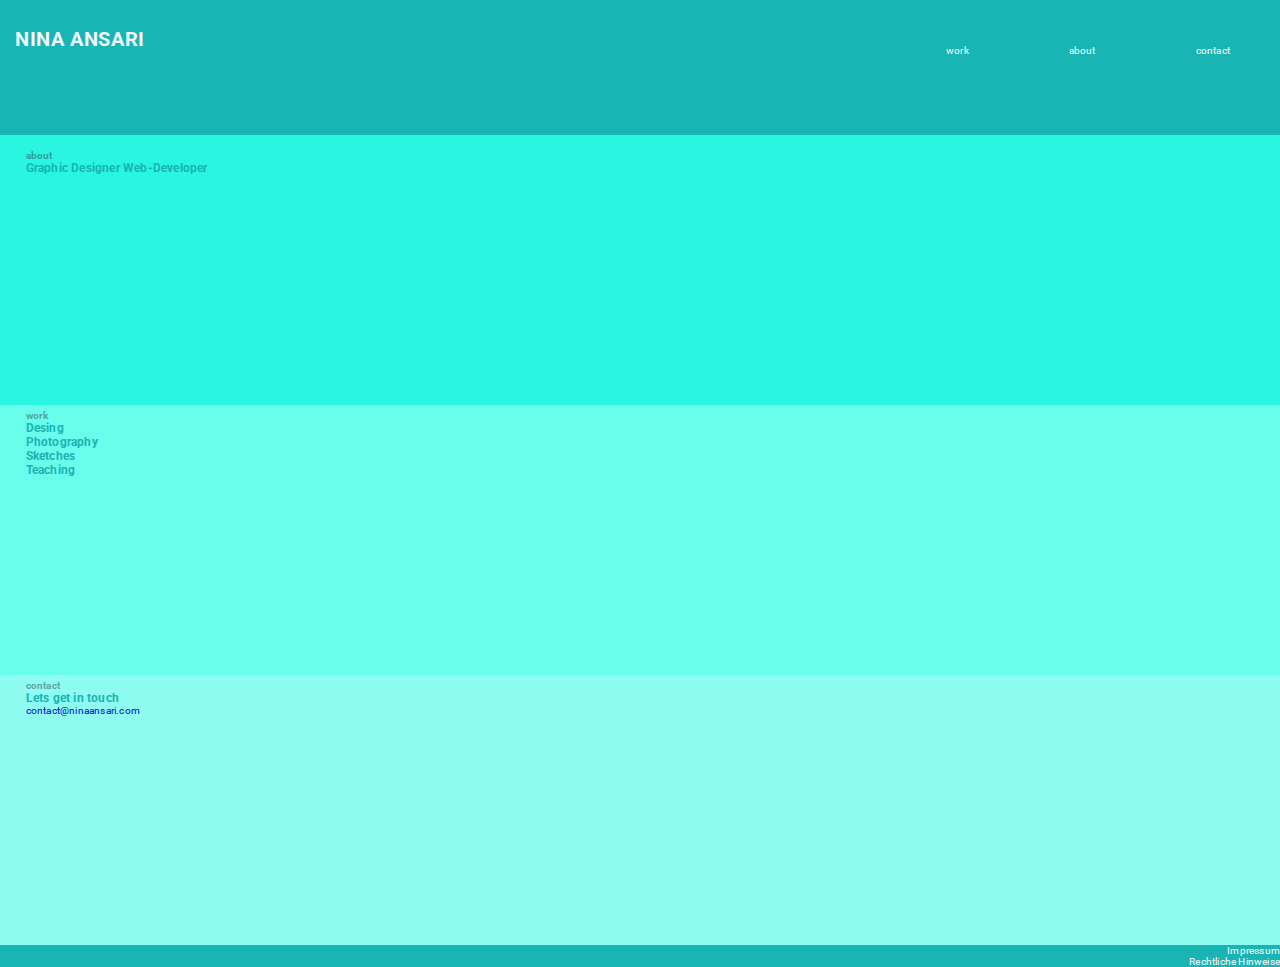
==== index.html @ d17898bf "layout" ====
<!DOCTYPE html>
<html lang="en">

<head>
    <meta charset="UTF-8">
    <meta http-equiv="X-UA-Compatible" content="IE=edge">
    <meta name="viewport" content="width=device-width, initial-scale=1.0">
    <meta name="description" content="Nina Portfolio Page">
    <meta name="author" content="Nina Ansari">
    <title>Nina Portfolio Page</title>

    <link rel="stylesheet" href="css/styles.css">
</head>

<body>

    <header>
        <div class="header-content">
            <a href="#" id="header-title">
                <h1>Nina Ansari</h1>
            </a>


            <nav>
                <ul>
                    <li><a href="#work-section">work</a></li>
                    <li><a href="#about-section">about</a></li>
                    <li><a href="#contact-section">contact</a></li>

                </ul>
            </nav>
        </div>

    </header>
    <main>
    <!--     <section id="intro-section">
            <h2>work</h2>
        </section>
 -->


        <section id="about-section">
            <h2>about</h2>
            <h3>Graphic Designer Web-Developer</h3>
        </section>


        <section id="work-section">
        <h2>work</h2>
        <h3>Desing</h3>
        <h3>Photography</h3>
        <h3>Sketches</h3>
        <h3>Teaching</h3>
        </section>



        <section id=contact-section>
        <h2>contact</h2>
        <h3>Lets get in touch</h3>
        <a href="mailto:contact@ninaansari.com">contact@ninaansari.com</a>
        </section>



    </main>

    <footer id="stickyfooter">
        <ul>
            <li><a href="#"></a>Impressum</li>
            <li><a href="#"></a>Rechtliche Hinweise</li>

        </ul>
    </footer>

</body>

</html>
---- css/styles.css ----
@import url('https://fonts.googleapis.com/css2?family=Inter:wght@300;400&display=swap');
@import url('https://fonts.googleapis.com/css2?family=Inter:wght@300;400&family=Roboto:wght@700&display=swap');

/* CSS Reset */
*,
*::after,
*::before {

    margin: 0;
    padding: 0;
    box-sizing: border-box;

}


html {

    font-size: 62.5%;
    height: 100%;
    font-family: Roboto;
    letter-spacing: .02em;
}

body {  

    display: flex;
    flex-direction: column
}

main {

   margin-top: 15vh;

}

/* Header */

header {

    width: 100%;
    height: 15vh;
    background-color: rgb(25, 180, 180);
    position: fixed;

}

#header-title { 

    width: 70%;

}


.header-content nav ul {

    list-style: none;
    display: flex;
    justify-content: space-around;
   margin-top: 5vh;

}

.header-content {

    display: flex;

}

.header-content nav {

    width: 30%;
    color: #fff;
   
}

a:link, a:visited {

    text-decoration: none;
    
   }


.header-content a {

    display: flex;
    justify-content: space-between;
    color: #fff;
}


/* Fonts */

h1 {

    list-style: none;
    text-decoration: none;
    color: aliceblue;
    padding-left: 1.7%;
    margin-top: 3%;
    letter-spacing: .03em;
    font-size: 2em;
    text-transform: uppercase;

}

h2 {

    list-style: none;
    text-decoration: none;
    color: rgba(56, 70, 83, 0.5);
    font-size: 1em;
}

h3 {

    list-style: none;
    text-decoration: none;
    color: rgb(25, 180, 180);
}


/* Intro Section */

/* section#intro-section {
    height: 7vh;
    font-size: 24pt;
    text-align: center;
    position: sticky;
    margin-top: 5%;

} */

/* About Section */

#about-section {
    
    background-color: rgb(42, 245, 225);
    padding-left: 2%;
    height: 30vh;

    padding-top: 1.5em;

}

#work-section {

    background-color: rgb(105, 253, 236);
    padding-left: 2%;
    height: 30vh;
    padding-top: .5em;

}

#contact-section {

    background-color:rgb(142, 252, 241);
    padding-left: 2%;
    height: 30vh;
    padding-top: .5em;

}

/* Footer */

footer {

    background-color: rgb(25, 180, 180);
    display: flex;
    flex-direction: column;

}

#stickyfooter {

    width: 100%;
    
}

footer ul li {

    color: #fff;
    display: flex;
    justify-content: end;
    text-decoration: none;

}

/* ___________Resposive___________ */

* desktop */
@media screen and (min-width: 1280px) {
    #desktop {
        display: block;
    }

    #small-desktop,
    #tablet,
    #smartphone {
        display: none;
    }
}

/* small desktop (769px - 1279px) */
@media screen and (min-width: 769px) and (max-width: 1279px) {
    #small-desktop {
        display: block;
    }

    #desktop,
    #tablet,
    #smartphone {
        display: none;
    }
}

/* tablet (481px - 768px) */
@media screen and (min-width: 481px) and (max-width: 768px) {
    #tablet {
        display: block;
    }

    #desktop,
    #small-desktop,
    #smartphone {
        display: none;
    }

    #container {
        grid-template-areas: 
        "header         header"
        "aside          main"
        "section-left   section-right"
        "footer         footer";
    
        grid-template-columns: repeat(2, 4fr);
        /* grid-template-rows: repeat(4, 1fr); */
    }
}

/* smartphone (0px - 480px) */
@media screen and (max-width: 480px) {
    #smartphone {
        display: block;
    }

    #desktop,
    #small-desktop,
    #tablet {
        display: none;
    }

    #container {
        display: block;
    }
}

/* Print Regel: Wird nur angezeigt, wenn gedruckt wird */
@media print {
    #print-div {
        display: block;
    }
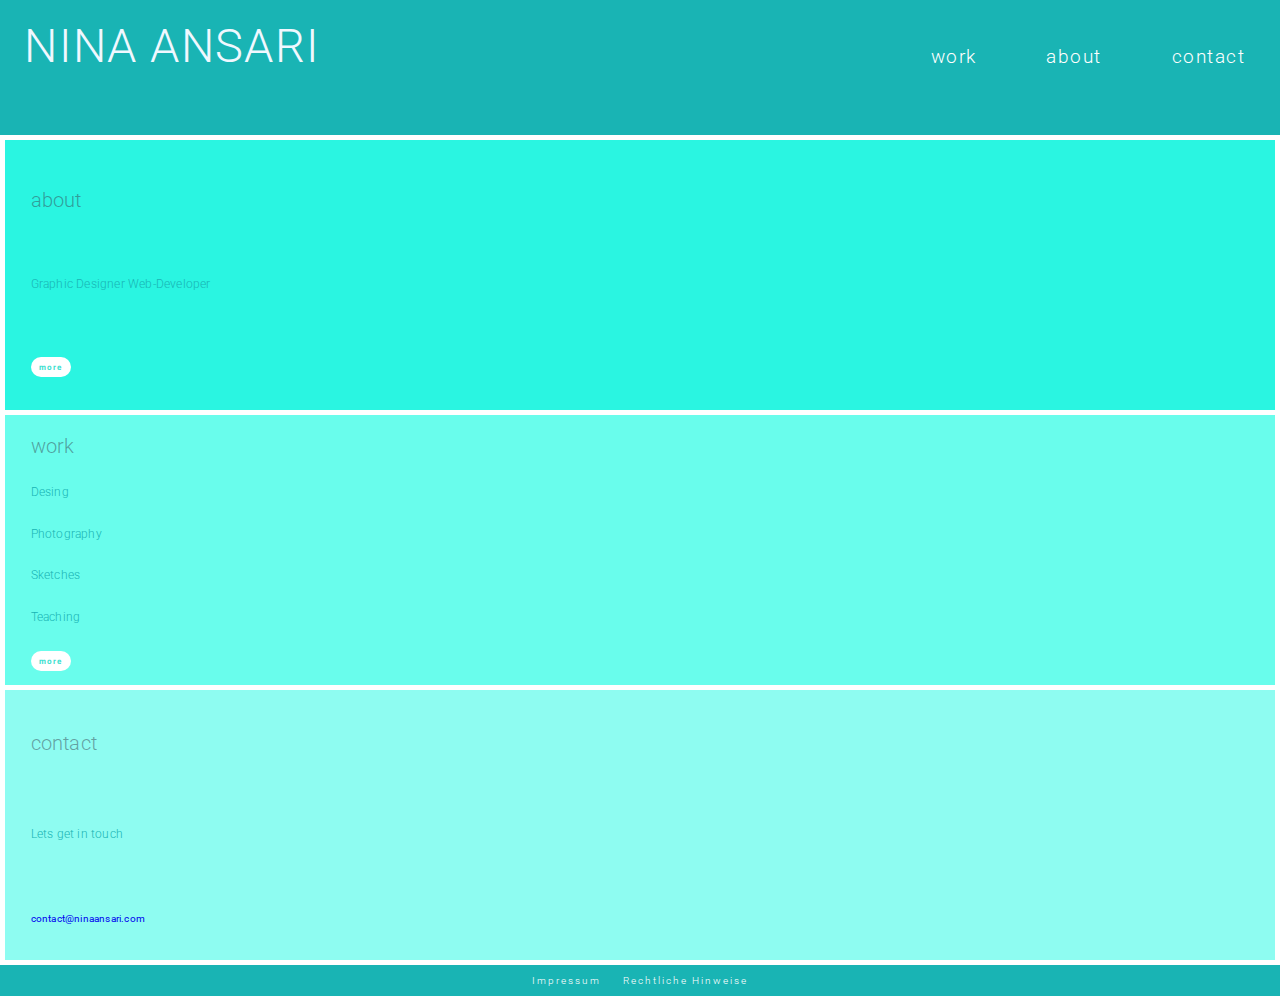
==== commit d8fd44b1: "changed font, started with responsive added button" ====
--- a/index.html
+++ b/index.html
@@ -10,6 +10,11 @@
     <title>Nina Portfolio Page</title>
 
     <link rel="stylesheet" href="css/styles.css">
+    <link rel="stylesheet" href="css/work.css">
+    <link rel="stylesheet" href="css/footer.css">
+    <link rel="stylesheet" href="css/header.css">
+    <link rel="stylesheet" href="css/about.css">
+    <link rel="stylesheet" href="css/contact.css">
 </head>
 
 <body>
@@ -19,7 +24,6 @@
             <a href="#" id="header-title">
                 <h1>Nina Ansari</h1>
             </a>
-
 
             <nav>
                 <ul>
@@ -33,7 +37,7 @@
 
     </header>
     <main>
-    <!--     <section id="intro-section">
+        <!--     <section id="intro-section">
             <h2>work</h2>
         </section>
  -->
@@ -42,23 +46,34 @@
         <section id="about-section">
             <h2>about</h2>
             <h3>Graphic Designer Web-Developer</h3>
+            <a href="#">
+                <div class="white-button-frame">
+                    <span>more</span></i>
+                </div>
+            </a>
+
         </section>
 
 
         <section id="work-section">
-        <h2>work</h2>
-        <h3>Desing</h3>
-        <h3>Photography</h3>
-        <h3>Sketches</h3>
-        <h3>Teaching</h3>
+            <h2>work</h2>
+            <h3>Desing</h3>
+            <h3>Photography</h3>
+            <h3>Sketches</h3>
+            <h3>Teaching</h3>
+            <a href="#">
+                <div class="white-button-frame">
+                    <span>more</span></i>
+                </div>
+            </a>
         </section>
 
 
 
         <section id=contact-section>
-        <h2>contact</h2>
-        <h3>Lets get in touch</h3>
-        <a href="mailto:contact@ninaansari.com">contact@ninaansari.com</a>
+            <h2>contact</h2>
+            <h3>Lets get in touch</h3>
+            <a href="mailto:contact@ninaansari.com">contact@ninaansari.com</a>
         </section>
 
 
--- a/css/styles.css
+++ b/css/styles.css
@@ -1,5 +1,4 @@
-@import url('https://fonts.googleapis.com/css2?family=Inter:wght@300;400&display=swap');
-@import url('https://fonts.googleapis.com/css2?family=Inter:wght@300;400&family=Roboto:wght@700&display=swap');
+@import url('https://fonts.googleapis.com/css2?family=Inter:wght@300;400&family=Roboto:wght@100;300;500;700&display=swap');
 
 /* CSS Reset */
 *,
@@ -21,7 +20,7 @@
     letter-spacing: .02em;
 }
 
-body {  
+body {
 
     display: flex;
     flex-direction: column
@@ -29,86 +28,19 @@
 
 main {
 
-   margin-top: 15vh;
-
-}
-
-/* Header */
-
-header {
-
-    width: 100%;
-    height: 15vh;
-    background-color: rgb(25, 180, 180);
-    position: fixed;
-
-}
-
-#header-title { 
-
-    width: 70%;
+    margin-top: 15vh;
 
 }
 
 
-.header-content nav ul {
-
-    list-style: none;
-    display: flex;
-    justify-content: space-around;
-   margin-top: 5vh;
-
-}
-
-.header-content {
-
-    display: flex;
-
-}
-
-.header-content nav {
-
-    width: 30%;
-    color: #fff;
-   
-}
-
-a:link, a:visited {
-
-    text-decoration: none;
-    
-   }
-
-
-.header-content a {
-
-    display: flex;
-    justify-content: space-between;
-    color: #fff;
-}
-
-
-/* Fonts */
-
-h1 {
-
-    list-style: none;
-    text-decoration: none;
-    color: aliceblue;
-    padding-left: 1.7%;
-    margin-top: 3%;
-    letter-spacing: .03em;
-    font-size: 2em;
-    text-transform: uppercase;
-
-}
 
 h2 {
 
     list-style: none;
     text-decoration: none;
     color: rgba(56, 70, 83, 0.5);
-    font-size: 1em;
+    font-size: 2em;
+
 }
 
 h3 {
@@ -118,76 +50,39 @@
     color: rgb(25, 180, 180);
 }
 
+/* ---Helper--- */
 
-/* Intro Section */
+.white-button-frame {
+    width: 40px;
+    height: 20px;
 
-/* section#intro-section {
-    height: 7vh;
-    font-size: 24pt;
+    background-color: white;
+    color: turquoise;
+
+    border-radius: 25px;
+    padding: .4em;
+
     text-align: center;
-    position: sticky;
-    margin-top: 5%;
-
-} */
-
-/* About Section */
-
-#about-section {
-    
-    background-color: rgb(42, 245, 225);
-    padding-left: 2%;
-    height: 30vh;
-
-    padding-top: 1.5em;
 
 }
 
-#work-section {
-
-    background-color: rgb(105, 253, 236);
-    padding-left: 2%;
-    height: 30vh;
-    padding-top: .5em;
+.white-button-frame span {
+    margin-right: center;
+    font-size: .8em;
+    font-weight: bolder;
+    letter-spacing: .1em;
 
 }
 
-#contact-section {
 
-    background-color:rgb(142, 252, 241);
-    padding-left: 2%;
-    height: 30vh;
-    padding-top: .5em;
 
-}
 
-/* Footer */
 
-footer {
 
-    background-color: rgb(25, 180, 180);
-    display: flex;
-    flex-direction: column;
 
-}
+/* Mediaqueries */
 
-#stickyfooter {
-
-    width: 100%;
-    
-}
-
-footer ul li {
-
-    color: #fff;
-    display: flex;
-    justify-content: end;
-    text-decoration: none;
-
-}
-
-/* ___________Resposive___________ */
-
-* desktop */
+/* * desktop */
 @media screen and (min-width: 1280px) {
     #desktop {
         display: block;
@@ -225,17 +120,9 @@
         display: none;
     }
 
-    #container {
-        grid-template-areas: 
-        "header         header"
-        "aside          main"
-        "section-left   section-right"
-        "footer         footer";
-    
-        grid-template-columns: repeat(2, 4fr);
-        /* grid-template-rows: repeat(4, 1fr); */
-    }
 }
+
+
 
 /* smartphone (0px - 480px) */
 @media screen and (max-width: 480px) {
@@ -249,13 +136,36 @@
         display: none;
     }
 
-    #container {
-        display: block;
+
+
+    .header-content a {
+        font-size: .7em;
+        margin-left: 10%;
+
     }
-}
 
-/* Print Regel: Wird nur angezeigt, wenn gedruckt wird */
-@media print {
-    #print-div {
-        display: block;
-    }+
+    .header-content {
+
+        flex-direction: column;
+
+
+
+    }
+
+    .header-content nav {
+
+        width: 100%;
+
+    }
+
+
+
+    h1 {
+        font-size: 3em;
+        margin-left: 15%;
+        letter-spacing: 1em;
+       
+    }
+
+}--- a/css/work.css
+++ b/css/work.css
@@ -0,0 +1,21 @@
+#work-section {
+
+    background-color: rgb(105, 253, 236);
+    padding-left: 2%;
+    height: 30vh;
+    padding-top: .5em;
+
+    margin: .5em;
+    display: flex;
+    flex-direction: column;
+    justify-content: space-around;
+
+}
+
+#work-section h2 {
+    font-weight: 300;
+}
+
+#work-section h3 {
+    font-weight: 300;
+}
--- a/css/footer.css
+++ b/css/footer.css
@@ -0,0 +1,30 @@
+
+/* Footer */
+
+footer {
+
+    background-color: rgb(25, 180, 180);
+    display: flex;
+    flex-direction: column;
+    align-items: center;
+
+}
+
+#stickyfooter {
+
+    width: 100%;
+
+}
+
+footer ul li {
+
+    color: #fff;
+    display: flex;
+    display: inline-block;
+    text-decoration: none;
+    padding: .5em;
+    margin: .5em;
+    letter-spacing: .2em;
+    font-weight: 300;
+
+}
--- a/css/header.css
+++ b/css/header.css
@@ -0,0 +1,78 @@
+/* Header */
+
+header {
+
+    width: 100%;
+    height: 15vh;
+    background-color: rgb(25, 180, 180);
+    position: fixed;
+
+}
+
+#header-title {
+
+    width: 70%;
+
+}
+
+
+.header-content nav ul {
+
+    list-style: none;
+    display: flex;
+    justify-content: space-around;
+    margin-top: 5vh;
+
+}
+
+.header-content {
+
+    display: flex;
+
+
+
+}
+
+.header-content nav {
+
+    width: 30%;
+    color: #fff;
+    font-size: 1.9em;
+    letter-spacing: .08em;
+    font-weight: 300;
+
+
+}
+
+a:link,
+a:visited {
+
+    text-decoration: none;
+
+}
+
+
+.header-content a {
+
+    display: flex;
+    justify-content: space-between;
+    color: #fff;
+
+}
+
+
+/* Fonts */
+
+h1 {
+
+    list-style: none;
+    text-decoration: none;
+    color: aliceblue;
+    padding-left: 2.7%;
+    margin-top: 2%;
+    letter-spacing: .03em;
+    font-size: 4.7em;
+    text-transform: uppercase;
+    font-weight: 300;
+
+}--- a/css/about.css
+++ b/css/about.css
@@ -0,0 +1,22 @@
+/* About Section */
+
+#about-section {
+
+    background-color: rgb(42, 245, 225);
+    padding-left: 2%;
+    height: 30vh;
+    padding-top: 1.5em;
+    margin: .5em;
+    display: flex;
+    flex-direction: column;
+    justify-content: space-around;
+
+}
+
+#about-section h2 {
+    font-weight: 300;
+}
+
+#about-section h3 {
+    font-weight: 300;
+}
--- a/css/contact.css
+++ b/css/contact.css
@@ -0,0 +1,20 @@
+#contact-section {
+
+    background-color: rgb(142, 252, 241);
+    padding-left: 2%;
+    height: 30vh;
+    padding-top: .5em;
+    margin: .5em;
+    display: flex;
+    flex-direction: column;
+    justify-content: space-around;
+
+}
+
+#contact-section h2 {
+    font-weight: 300;
+}
+
+#contact-section h3 {
+    font-weight: 300;
+}
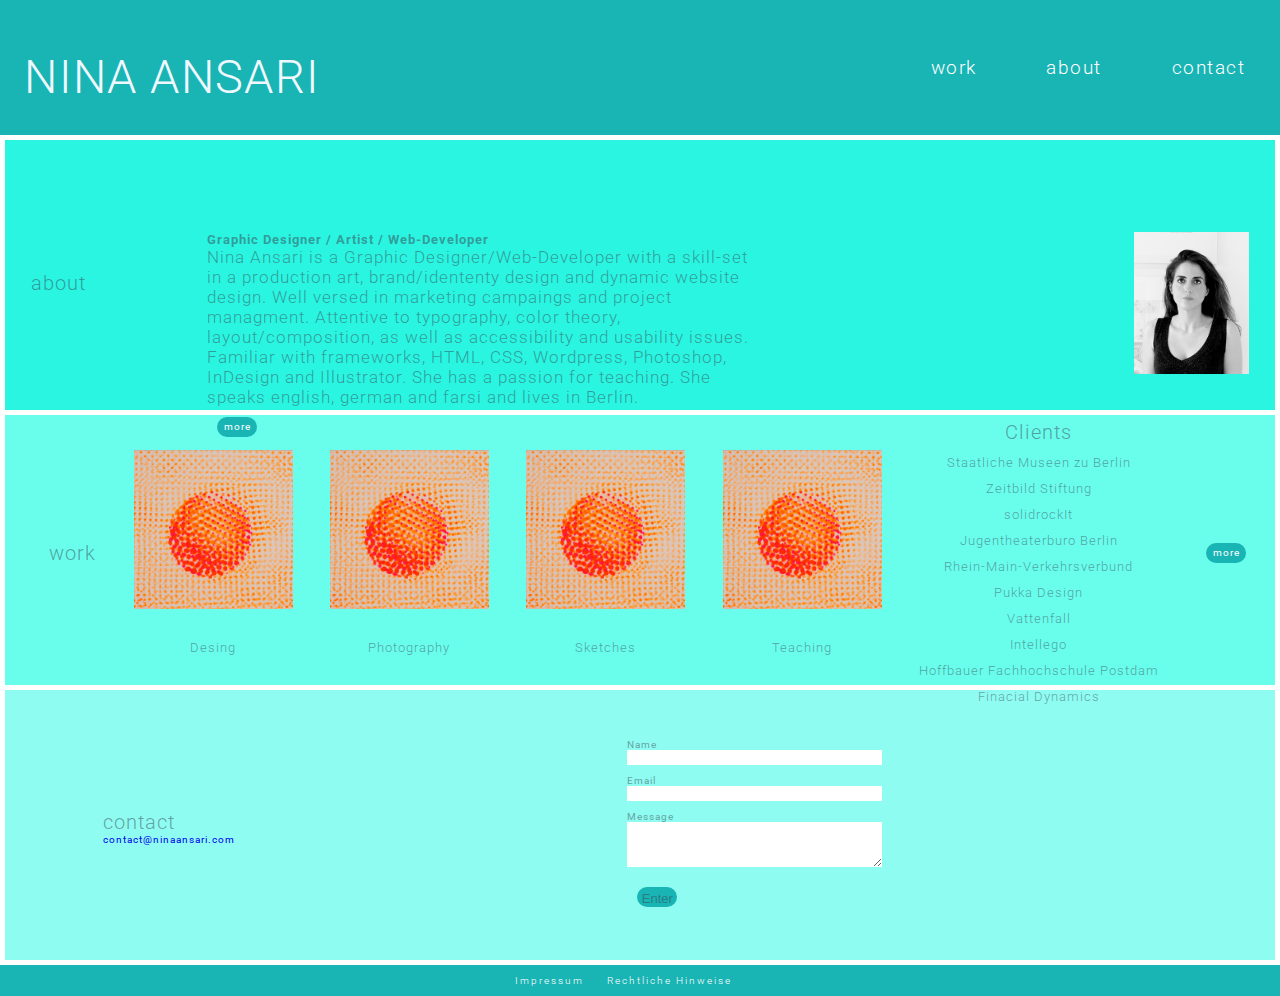
==== commit eafb0bd6: "changed about section and add Linkedin button" ====
--- a/index.html
+++ b/index.html
@@ -15,21 +15,37 @@
     <link rel="stylesheet" href="css/header.css">
     <link rel="stylesheet" href="css/about.css">
     <link rel="stylesheet" href="css/contact.css">
+
+
+
+    <link rel="stylesheet" href="https://cdnjs.cloudflare.com/ajax/libs/font-awesome/6.1.1/css/all.min.css"
+        integrity="sha512-KfkfwYDsLkIlwQp6LFnl8zNdLGxu9YAA1QvwINks4PhcElQSvqcyVLLD9aMhXd13uQjoXtEKNosOWaZqXgel0g=="
+        crossorigin="anonymous" referrerpolicy="no-referrer" />
 </head>
 
 <body>
 
     <header>
         <div class="header-content">
-            <a href="#" id="header-title">
+            <a href="./index.html" id="header-title">
                 <h1>Nina Ansari</h1>
             </a>
 
             <nav>
                 <ul>
-                    <li><a href="#work-section">work</a></li>
-                    <li><a href="#about-section">about</a></li>
-                    <li><a href="#contact-section">contact</a></li>
+                    <li class="dropdown-menu"><a href="#work-section">work</a>
+                        <ul class="nav-dropdown-menu-work">
+                            <li><a href="./work.html">Desing</a></li>
+                            <li>Photography</li>
+                            <li>Sketches</li>
+                            <li>Teaching</li>
+
+                        </ul>
+
+                    </li>
+
+                    <li><a href="./about.html">about</a></li>
+                    <li><a href="./contact.html">contact</a></li>
 
                 </ul>
             </nav>
@@ -45,45 +61,137 @@
 
         <section id="about-section">
             <h2>about</h2>
-            <h3>Graphic Designer Web-Developer</h3>
+            
+            <div class="text-about-nina-ansari">
+                <div>
+                    <h3>Graphic Designer / Artist / Web-Developer</h3>
+
+                <p> 
+                    Nina Ansari is a Graphic Designer/Web-Developer with a skill-set in a production art, brand/idententy
+                    design and dynamic website design. Well versed in marketing campaings and project managment.
+                    Attentive to typography, color theory, layout/composition, as well as accessibility and usability
+                    issues. Familiar with frameworks, HTML, CSS, Wordpress, Photoshop, InDesign and Illustrator.
+                    She has a passion for teaching. She speaks english, german and farsi and lives in Berlin.
+
+                    <!-- Trained in photography, painting and film at the HfG Academy of Art and Design in Offenbach am Main,
+                    Nina Ansari developed a varied practice including book and installation to further investigate the
+                    different kinds of artistic expression and media. Through sophisticated systems, we discover her
+                    attraction to the idea of the individual in the modern society and their unique characteristics, in
+                    particular, the concept of identity as an area of contact between the self and the Other. Born in
+                    1981
+                    Teheran/ Iran. Lives in Berlin.
+                    Nina Ansari´s Œuvre ist vielschichtig und umfasst die Medien Fotografie, Film, Installation und
+                    Malerei.
+                    Die 1981 in Teheran geborene Künstlerin thematisiert in ihren Arbeiten immer wieder
+                    autobiographische
+                    Erinnerungen. Durch ausgeklügelte Systeme, entdecken wir ihre Anziehungskraft auf die Idee des
+                    Individuums in der modernen Gesellschaft und ihren einzigartigen Eigenschaften, insbesondere der
+                    Begriff
+                    der Identität als einen Raum der Kontakt zwischen dem Selbst und dem Anderen. Sie lebt in Berlin. -->
+                </p>
+                    <a href="#">
+                        <div class="white-button-frame">
+                            <span>more</span>
+                        </div>
+                    </a>
+
+                </div>
+
+                <div>
+                    <img src="../img/nina-ansari-portrait-internet.jpg" alt="Portrait von Nina Ansari">
+                </div>
+            </div>
+
+        </section>
+
+
+        <section id="work-section">
+            <h2>work</h2>
+
+            <div class="work-container">
+                <div><img src="./img/erdbeermondcopyright-ninaansariwp-2-1.jpg" alt=""></div>
+                <h3>Desing</h3>
+            </div>
+
+            <div class="work-container">
+                <div><img src="./img/erdbeermondcopyright-ninaansariwp-2-1.jpg" alt=""></div>
+                <h3>Photography</h3>
+            </div>
+
+
+            <div class="work-container">
+                <div><img src="./img/erdbeermondcopyright-ninaansariwp-2-1.jpg" alt=""></div>
+                <h3>Sketches</h3>
+            </div>
+
+
+            <div class="work-container">
+                <div><img src="./img/erdbeermondcopyright-ninaansariwp-2-1.jpg" alt=""></div>
+                <h3>Teaching</h3>
+            </div>
+
+            <div class="work-container">
+                <h2>Clients</h2><br>
+                <h3>Staatliche Museen zu Berlin</h3><br>
+                <h3>Zeitbild Stiftung</h3><br>
+                <h3>solidrockIt</h3><br>
+                <h3>Jugentheaterburo Berlin</h3><br>
+                <h3>Rhein-Main-Verkehrsverbund</h3><br>
+                <h3>Pukka Design</h3><br>
+                <h3>Vattenfall</h3><br>
+                <h3>Intellego</h3><br>
+                <h3>Hoffbauer Fachhochschule Postdam</h3><br>
+                <h3>Finacial Dynamics</h3><br>
+
+            </div>
+
             <a href="#">
                 <div class="white-button-frame">
-                    <span>more</span></i>
+                    <span>more</span>
                 </div>
             </a>
-
-        </section>
-
-
-        <section id="work-section">
-            <h2>work</h2>
-            <h3>Desing</h3>
-            <h3>Photography</h3>
-            <h3>Sketches</h3>
-            <h3>Teaching</h3>
-            <a href="#">
-                <div class="white-button-frame">
-                    <span>more</span></i>
-                </div>
-            </a>
         </section>
 
 
 
         <section id=contact-section>
-            <h2>contact</h2>
-            <h3>Lets get in touch</h3>
-            <a href="mailto:contact@ninaansari.com">contact@ninaansari.com</a>
+            <div>
+                <h2>contact</h2>
+
+                <a href="mailto:contact@ninaansari.com">contact@ninaansari.com</a>
+            </div>
+            <form>
+                <fieldset>
+                    <label for="name">Name</label>
+                    <input type="text" id="name">
+                </fieldset>
+                <fieldset>
+                    <label for="email">Email</label>
+                    <input type="email" id="email">
+                </fieldset>
+                <fieldset>
+                    <label for="text">Message</label>
+                    <textarea name="Message" id="text" cols="30" rows="3"></textarea>
+                </fieldset>
+                <button class="white-button-frame" id="font-button">
+                    <h3>Enter</h3>
+                </button>
+
+
+            </form>
         </section>
 
 
 
     </main>
 
-    <footer id="stickyfooter">
+    <footer id="sticky-footer">
         <ul>
             <li><a href="#"></a>Impressum</li>
             <li><a href="#"></a>Rechtliche Hinweise</li>
+            <li> 
+              <a href="https://de.linkedin.com/in/nina-ansari-a8469a53" id="hover-effect"></a>
+            </li>
 
         </ul>
     </footer>
--- a/css/styles.css
+++ b/css/styles.css
@@ -17,13 +17,15 @@
     font-size: 62.5%;
     height: 100%;
     font-family: Roboto;
-    letter-spacing: .02em;
+
 }
 
 body {
 
     display: flex;
-    flex-direction: column
+    flex-direction: column;
+    letter-spacing: .1em;
+
 }
 
 main {
@@ -41,41 +43,78 @@
     color: rgba(56, 70, 83, 0.5);
     font-size: 2em;
 
+
 }
 
 h3 {
 
     list-style: none;
     text-decoration: none;
-    color: rgb(25, 180, 180);
+    color:rgba(56, 70, 83, 0.5);
+    font-size: 1.3em;
+
+}
+
+p {
+
+    color: rgba(56, 70, 83, 0.5);
+    font-size: 1.7em;
+    font-weight: 300;
+    width: 90%;
+
 }
 
 /* ---Helper--- */
 
 .white-button-frame {
+
+   
+   background-color:  rgb(25, 180, 180);
+    margin: 10px;
+    padding: 15px 45px;
+    text-align: center;
+    color: white;
+
     width: 40px;
     height: 20px;
-
-    background-color: white;
-    color: turquoise;
-
     border-radius: 25px;
     padding: .4em;
 
-    text-align: center;
-
-}
-
-.white-button-frame span {
-    margin-right: center;
-    font-size: .8em;
-    font-weight: bolder;
-    letter-spacing: .1em;
-
-}
-
-
-
+   
+}
+
+.white-button-frame {
+
+
+}
+
+.btn-grad:hover {
+  background-position: right center; /* change the direction of the change here */
+  color: #fff;
+  text-decoration: none;
+}
+
+
+         
+.btn-grad {
+  background-image: linear-gradient(to right, #ff6e7f 0%, #bfe9ff  51%, #ff6e7f  100%);
+  margin: 10px;
+  padding: 15px 45px;
+  text-align: center;
+  text-transform: uppercase;
+  transition: 0.5s;
+  background-size: 200% auto;
+  color: white;            
+  box-shadow: 0 0 20px #eee;
+  border-radius: 10px;
+  display: block;
+}
+
+.btn-grad:hover {
+  background-position: right center; /* change the direction of the change here */
+  color: #fff;
+  text-decoration: none;
+}
 
 
 
@@ -148,8 +187,6 @@
     .header-content {
 
         flex-direction: column;
-
-
 
     }
 
@@ -165,7 +202,7 @@
         font-size: 3em;
         margin-left: 15%;
         letter-spacing: 1em;
-       
+
     }
 
 }--- a/css/work.css
+++ b/css/work.css
@@ -7,8 +7,9 @@
 
     margin: .5em;
     display: flex;
-    flex-direction: column;
     justify-content: space-around;
+    align-items: center;
+
 
 }
 
@@ -19,3 +20,59 @@
 #work-section h3 {
     font-weight: 300;
 }
+
+.work-container div {
+    object-fit: cover;
+    height: 60%;
+}
+
+.work-container {
+
+    height: 100%;
+    display: flex;
+    align-items: center;
+    flex-direction: column;
+    justify-content: space-evenly;
+
+}
+
+img {   
+    height: 100%;
+}
+
+#work-section {
+
+    display: flex;
+
+}
+
+.nav-dropdown-menu-work,
+.nav-dropdown-menu-work li {
+    display: none;
+  
+}
+
+.dropdown-menu {
+    position: relative;
+
+}
+
+.dropdown-menu:hover ul,
+.dropdown-menu:hover li {
+
+
+    display: flex;
+    flex-direction: column;
+
+}
+
+.nav-dropdown-menu-work {
+position: absolute;
+top: 100%;
+left: 0;
+}
+
+nav li {
+   
+    padding: 5px 10px;
+}
--- a/css/footer.css
+++ b/css/footer.css
@@ -28,3 +28,24 @@
     font-weight: 300;
 
 }
+
+#sticky-footer ul li:hover {
+
+    background-position: right center;
+    /* change the direction of the change here */
+    color: #fff;
+    text-decoration: none;
+}
+
+
+#hover-effect::before{
+	content:"\f08c";
+    font-family: "FontAwesome";
+    color: #fff;
+}
+
+#hover-effect:hover::before{
+	content:"\f08c";
+    font-family: "FontAwesome";
+    color: #fff;
+}--- a/css/header.css
+++ b/css/header.css
@@ -21,15 +21,15 @@
     list-style: none;
     display: flex;
     justify-content: space-around;
-    margin-top: 5vh;
+ 
 
 }
 
 .header-content {
 
     display: flex;
-
-
+    align-items: center;
+    height: 100%;
 
 }
 
@@ -75,4 +75,10 @@
     text-transform: uppercase;
     font-weight: 300;
 
-}+}
+
+/* h1::before {
+    font-family: "FontAwesome";
+    content: "\f135";
+    font-size: 25pt;
+} */--- a/css/about.css
+++ b/css/about.css
@@ -4,19 +4,43 @@
 
     background-color: rgb(42, 245, 225);
     padding-left: 2%;
+    padding-right: 2%;
     height: 30vh;
     padding-top: 1.5em;
     margin: .5em;
     display: flex;
-    flex-direction: column;
     justify-content: space-around;
+    align-items: center;
 
+}
+
+#about-section p {
+    max-width: 60%;
 }
 
 #about-section h2 {
     font-weight: 300;
+  
 }
 
-#about-section h3 {
-    font-weight: 300;
+
+
+.text-about-nina-ansari img {
+
+    width: auto;
+    height: 140%;
+  
 }
+
+.text-about-nina-ansari {
+
+    display: flex;
+    height: 40%;
+    margin-left: 10%;
+}
+
+.text-about-nina-ansari a {
+
+   width: fit-content;
+   display: block;
+}--- a/css/contact.css
+++ b/css/contact.css
@@ -6,8 +6,8 @@
     padding-top: .5em;
     margin: .5em;
     display: flex;
-    flex-direction: column;
-    justify-content: space-around;
+
+    align-items: center;
 
 }
 
@@ -18,3 +18,38 @@
 #contact-section h3 {
     font-weight: 300;
 }
+
+form fieldset {
+    display: flex;
+    flex-direction: column;
+    border: none;
+
+}
+
+form {
+    display: flex;
+    flex-direction: column;
+    border: none;
+    gap: 1em;
+    margin: 0 auto;
+    color: rgba(56, 70, 83, 0.5);
+}
+
+button {
+    border: none;
+}
+
+input,
+textarea {
+    border: none;
+}
+
+#font-button {
+    font-size: 1em;
+}
+
+#contact-section>div:first-child {
+
+    margin-left: 8vh;
+
+}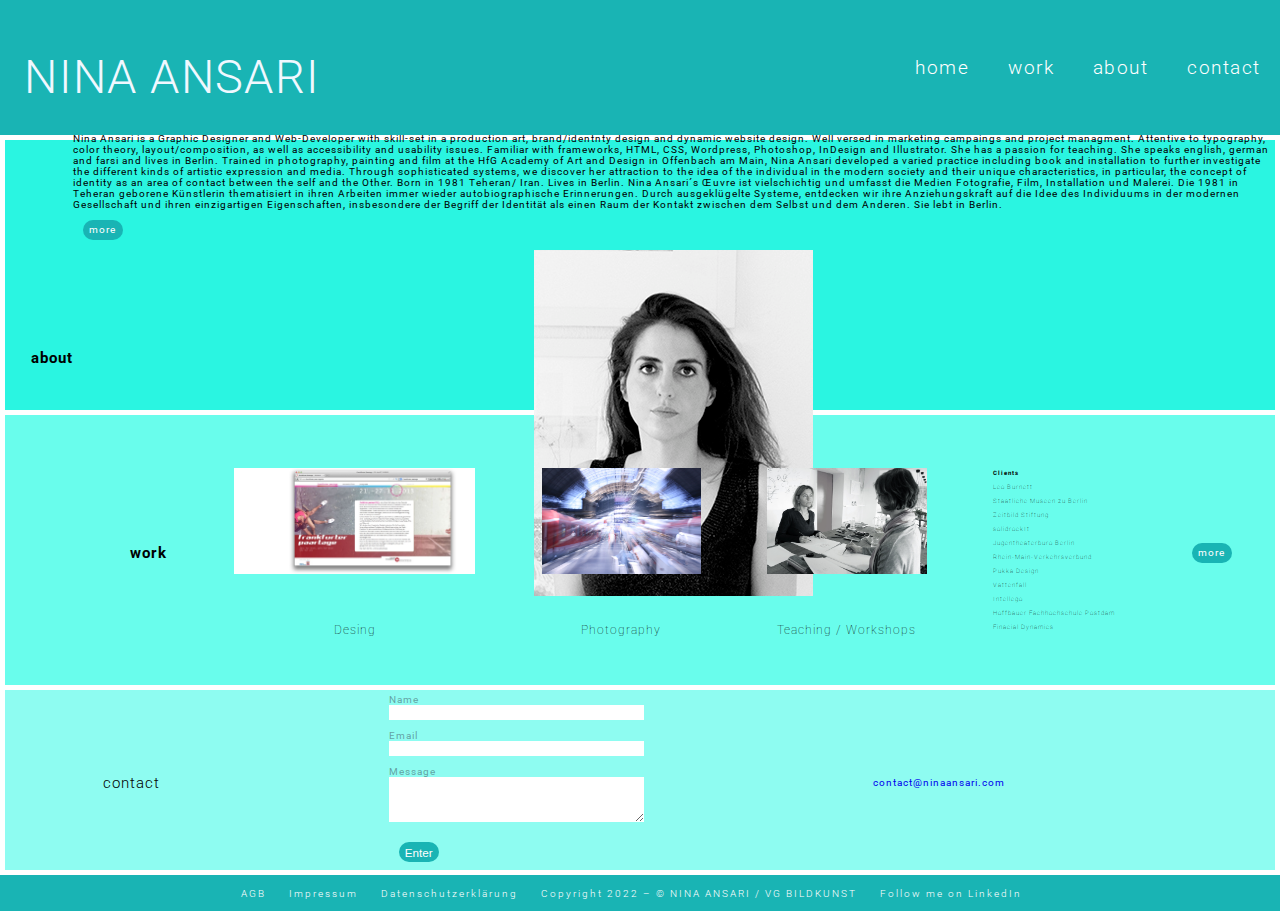
==== commit 1a228d9b: "finished footer,changed css fiels, added contact- work- and about- site,changed text" ====
--- a/index.html
+++ b/index.html
@@ -7,14 +7,14 @@
     <meta name="viewport" content="width=device-width, initial-scale=1.0">
     <meta name="description" content="Nina Portfolio Page">
     <meta name="author" content="Nina Ansari">
-    <title>Nina Portfolio Page</title>
+    <title>Nina Ansari Portfolio Page</title>
 
-    <link rel="stylesheet" href="css/styles.css">
-    <link rel="stylesheet" href="css/work.css">
+    <link rel="stylesheet" href="css/home_page/styles.css">
+    <link rel="stylesheet" href="css/home_page/work.css">
     <link rel="stylesheet" href="css/footer.css">
     <link rel="stylesheet" href="css/header.css">
-    <link rel="stylesheet" href="css/about.css">
-    <link rel="stylesheet" href="css/contact.css">
+    <link rel="stylesheet" href="css/home_page/about.css">
+    <link rel="stylesheet" href="css/home_page/contact.css">
 
 
 
@@ -33,19 +33,11 @@
 
             <nav>
                 <ul>
-                    <li class="dropdown-menu"><a href="#work-section">work</a>
-                        <ul class="nav-dropdown-menu-work">
-                            <li><a href="./work.html">Desing</a></li>
-                            <li>Photography</li>
-                            <li>Sketches</li>
-                            <li>Teaching</li>
 
-                        </ul>
-
-                    </li>
-
-                    <li><a href="./about.html">about</a></li>
-                    <li><a href="./contact.html">contact</a></li>
+                    <li><a href="./index.html">home</a></li>
+                    <li><a href="./pages/work.html">work</a></li>
+                    <li><a href="./pages/about.html">about</a></li>
+                    <li><a href="./pages/contact.html">contact</a></li>
 
                 </ul>
             </nav>
@@ -53,27 +45,26 @@
 
     </header>
     <main>
-        <!--     <section id="intro-section">
-            <h2>work</h2>
-        </section>
- -->
-
 
         <section id="about-section">
-            <h2>about</h2>
+            <a href="./pages/about.html"></a><h2>about</h2>
             
-            <div class="text-about-nina-ansari">
-                <div>
+
+            <div class="about-container">
+                <div class="about-container">
+                  
                     <h3>Graphic Designer / Artist / Web-Developer</h3>
 
-                <p> 
-                    Nina Ansari is a Graphic Designer/Web-Developer with a skill-set in a production art, brand/idententy
-                    design and dynamic website design. Well versed in marketing campaings and project managment.
-                    Attentive to typography, color theory, layout/composition, as well as accessibility and usability
-                    issues. Familiar with frameworks, HTML, CSS, Wordpress, Photoshop, InDesign and Illustrator.
-                    She has a passion for teaching. She speaks english, german and farsi and lives in Berlin.
+                    <p>
+                        Nina Ansari is a Graphic Designer and Web-Developer with skill-set in a production art,
+                        brand/identnty
+                        design and dynamic website design. Well versed in marketing campaings and project managment.
+                        Attentive to typography, color theory, layout/composition, as well as accessibility and
+                        usability
+                        issues. Familiar with frameworks, HTML, CSS, Wordpress, Photoshop, InDesign and Illustrator.
+                        She has a passion for teaching. She speaks english, german and farsi and lives in Berlin.
 
-                    <!-- Trained in photography, painting and film at the HfG Academy of Art and Design in Offenbach am Main,
+                    Trained in photography, painting and film at the HfG Academy of Art and Design in Offenbach am Main,
                     Nina Ansari developed a varied practice including book and installation to further investigate the
                     different kinds of artistic expression and media. Through sophisticated systems, we discover her
                     attraction to the idea of the individual in the modern society and their unique characteristics, in
@@ -87,9 +78,9 @@
                     Erinnerungen. Durch ausgeklügelte Systeme, entdecken wir ihre Anziehungskraft auf die Idee des
                     Individuums in der modernen Gesellschaft und ihren einzigartigen Eigenschaften, insbesondere der
                     Begriff
-                    der Identität als einen Raum der Kontakt zwischen dem Selbst und dem Anderen. Sie lebt in Berlin. -->
-                </p>
-                    <a href="#">
+                    der Identität als einen Raum der Kontakt zwischen dem Selbst und dem Anderen. Sie lebt in Berlin.
+                    </p>
+                    <a href="./about.html">
                         <div class="white-button-frame">
                             <span>more</span>
                         </div>
@@ -97,41 +88,35 @@
 
                 </div>
 
-                <div>
+                <div class="about-img-container">
                     <img src="../img/nina-ansari-portrait-internet.jpg" alt="Portrait von Nina Ansari">
                 </div>
             </div>
-
         </section>
 
 
         <section id="work-section">
-            <h2>work</h2>
+            <a href="./pages/work.html"></a><h2>work</h2>
 
             <div class="work-container">
-                <div><img src="./img/erdbeermondcopyright-ninaansariwp-2-1.jpg" alt=""></div>
+                <div><img src="./img/598_paartage_2013_01.jpg" alt=""></div>
                 <h3>Desing</h3>
             </div>
 
             <div class="work-container">
-                <div><img src="./img/erdbeermondcopyright-ninaansariwp-2-1.jpg" alt=""></div>
+                <div><img src="./img/img_5105.jpg" alt="Hauptbahnhof Wiesbaden"></div>
                 <h3>Photography</h3>
             </div>
 
 
             <div class="work-container">
-                <div><img src="./img/erdbeermondcopyright-ninaansariwp-2-1.jpg" alt=""></div>
-                <h3>Sketches</h3>
+                <div><img src="./img/dsc02405.jpg" alt=""></div>
+                <h3>Teaching / Workshops</h3>
             </div>
 
-
-            <div class="work-container">
-                <div><img src="./img/erdbeermondcopyright-ninaansariwp-2-1.jpg" alt=""></div>
-                <h3>Teaching</h3>
-            </div>
-
-            <div class="work-container">
+            <div class="work-clients">
                 <h2>Clients</h2><br>
+                <h3>Leo Burnett</h3><br>
                 <h3>Staatliche Museen zu Berlin</h3><br>
                 <h3>Zeitbild Stiftung</h3><br>
                 <h3>solidrockIt</h3><br>
@@ -145,7 +130,7 @@
 
             </div>
 
-            <a href="#">
+            <a href="./pages/work.html">
                 <div class="white-button-frame">
                     <span>more</span>
                 </div>
@@ -157,9 +142,9 @@
         <section id=contact-section>
             <div>
                 <h2>contact</h2>
+            </div>
 
-                <a href="mailto:contact@ninaansari.com">contact@ninaansari.com</a>
-            </div>
+
             <form>
                 <fieldset>
                     <label for="name">Name</label>
@@ -177,8 +162,10 @@
                     <h3>Enter</h3>
                 </button>
 
-
             </form>
+            <div>
+                <a href="mailto:contact@ninaansari.com">contact@ninaansari.com</a>
+            </div>
         </section>
 
 
@@ -187,10 +174,13 @@
 
     <footer id="sticky-footer">
         <ul>
-            <li><a href="#"></a>Impressum</li>
-            <li><a href="#"></a>Rechtliche Hinweise</li>
-            <li> 
-              <a href="https://de.linkedin.com/in/nina-ansari-a8469a53" id="hover-effect"></a>
+            <li><a href="https://www.ninaansari.com/agb-2/"></a>AGB</li>
+            <li><a href="https://www.ninaansari.com/imprint-impressum/"></a>Impressum</li>
+            <li><a href="https://www.ninaansari.com/allgemeine-datenschutzerklarung/"></a>Datenschutzerklärung</li>
+            <li><a href="https://www.bildkunst.de/homepage"></a>Copyright 2022 – © NINA ANSARI / VG BILDKUNST</li>
+            <li>
+                Follow me on LinkedIn
+                <a href="https://de.linkedin.com/in/nina-ansari-a8469a53" id="hover-effect"></a>
             </li>
 
         </ul>
--- a/css/home_page/styles.css
+++ b/css/home_page/styles.css
@@ -0,0 +1,207 @@
+@import url('https://fonts.googleapis.com/css2?family=Inter:wght@300;400&family=Roboto:wght@100;300;500;700&display=swap');
+
+/* CSS Reset */
+*,
+*::after,
+*::before {
+
+    margin: 0;
+    padding: 0;
+    box-sizing: border-box;
+
+}
+
+
+html {
+
+    font-size: 62.5%;
+    height: 100%;
+    font-family: Roboto;
+
+}
+
+body {
+
+    display: flex;
+    flex-direction: column;
+    letter-spacing: .1em;
+
+}
+
+main {
+
+    margin-top: 15vh;
+
+}
+
+
+
+/* h2 {
+
+    list-style: none;
+    text-decoration: none;
+    color: rgba(56, 70, 83, 0.5);
+    font-size: 2em;
+
+
+}
+
+h3 {
+
+    list-style: none;
+    text-decoration: none;
+    color:rgba(56, 70, 83, 0.5);
+    font-size: 2.3em;
+    margin-top:  1em;
+
+} */
+
+/* p {
+
+    color: rgba(56, 70, 83, 0.5);
+    font-size: 1.7em;
+    font-weight: 300;
+    width: 90%;
+
+} */
+
+/* ---Helper--- */
+
+.white-button-frame {
+
+
+    background-color: rgb(25, 180, 180);
+    margin: 10px;
+    padding: 15px 45px;
+    text-align: center;
+    color: white;
+
+    width: 40px;
+    height: 20px;
+    border-radius: 25px;
+    padding: .4em;
+
+
+}
+
+/* .white-button-frame {}
+
+.btn-grad:hover {
+    background-position: right center;
+ 
+    color: #fff;
+    text-decoration: none;
+}
+
+
+
+.btn-grad {
+    background-image: linear-gradient(to right, #ff6e7f 0%, #bfe9ff 51%, #ff6e7f 100%);
+    margin: 10px;
+    padding: 15px 45px;
+    text-align: center;
+    text-transform: uppercase;
+    transition: 0.5s;
+    background-size: 200% auto;
+    color: white;
+    box-shadow: 0 0 20px #eee;
+    border-radius: 10px;
+    display: block;
+}
+
+.btn-grad:hover {
+    background-position: right center;
+  
+    color: #fff;
+    text-decoration: none;
+}
+ */
+
+
+
+/* Mediaqueries */
+
+/* * desktop */
+@media screen and (min-width: 1280px) {
+    #desktop {
+        display: block;
+    }
+
+    #small-desktop,
+    #tablet,
+    #smartphone {
+        display: none;
+    }
+}
+
+/* small desktop (769px - 1279px) */
+@media screen and (min-width: 769px) and (max-width: 1279px) {
+    #small-desktop {
+        display: block;
+    }
+
+    #desktop,
+    #tablet,
+    #smartphone {
+        display: none;
+    }
+}
+
+/* tablet (481px - 768px) */
+@media screen and (min-width: 481px) and (max-width: 768px) {
+    #tablet {
+        display: block;
+    }
+
+    #desktop,
+    #small-desktop,
+    #smartphone {
+        display: none;
+    }
+
+}
+
+
+
+/* smartphone (0px - 480px) */
+@media screen and (max-width: 480px) {
+    #smartphone {
+        display: block;
+    }
+
+    #desktop,
+    #small-desktop,
+    #tablet {
+        display: none;
+    }
+
+
+
+    .header-content a {
+        font-size: .7em;
+        margin-left: 10%;
+
+    }
+
+
+    .header-content {
+
+        flex-direction: column;
+
+    }
+
+    .header-content nav {
+
+        width: 100%;
+
+    }
+
+
+    h1 {
+        font-size: 3em;
+        margin-left: 15%;
+        letter-spacing: 1em;
+
+    }
+
+}--- a/css/home_page/work.css
+++ b/css/home_page/work.css
@@ -0,0 +1,45 @@
+#work-section {
+
+    background-color: rgb(105, 253, 236);
+    padding-left: 2%;
+    height: 30vh;
+    padding-top: .5em;
+
+    display: flex;
+    margin: .5em;
+    display: flex;
+    justify-content: space-around;
+    align-items: center;
+}
+
+.work-clients {
+    font-size: 20%;
+}
+
+.work-container div {
+    object-fit: cover;
+    height: 40%;
+}
+
+.work-container  {
+    object-fit: cover;
+    height: 40%;
+}
+
+.work-container {
+
+    height: 100%;
+    display: flex;
+    align-items: center;
+    flex-direction: column;
+    justify-content: space-evenly;
+
+}
+
+img {   
+    height: 100%;
+}
+
+.work-container h2, h3 {
+    font-weight: 100;
+}
--- a/css/footer.css
+++ b/css/footer.css
@@ -37,15 +37,17 @@
     text-decoration: none;
 }
 
-
-#hover-effect::before{
+ 
+#hover-effect::before {
 	content:"\f08c";
     font-family: "FontAwesome";
     color: #fff;
+    font-size: 10pt;
 }
 
 #hover-effect:hover::before{
 	content:"\f08c";
     font-family: "FontAwesome";
     color: #fff;
+    font-size: 10pt;
 }--- a/css/home_page/about.css
+++ b/css/home_page/about.css
@@ -0,0 +1,37 @@
+#about-section {
+
+    background-color: rgb(42, 245, 225);
+    padding-left: 2%;
+    height: 30vh;
+    padding-top: 16.5em;
+
+    display: flex;
+    margin: .5em;
+    display: flex;
+    justify-content: space-around;
+    align-items: center;
+}
+
+
+
+.about-section {
+
+    display: flex;
+    align-items: center;
+    flex-direction: column;
+    justify-content: space-evenly;
+
+}
+
+
+
+
+.about-img-container {
+
+    display: flex;
+    align-items: center;
+    flex-direction: column;
+    justify-content: space-evenly;
+
+}
+
--- a/css/home_page/contact.css
+++ b/css/home_page/contact.css
@@ -0,0 +1,61 @@
+#contact-section {
+
+    background-color: rgb(142, 252, 241);
+    padding-left: 2%;
+    height: 20vh;
+    padding-top: .5em;
+    margin: .5em;
+    display: flex;
+
+    align-items: center;
+
+}
+
+#contact-section h2 {
+    font-weight: 300;
+}
+
+#contact-section h3 {
+    font-weight: 300;
+}
+
+form fieldset {
+    display: flex;
+    flex-direction: column;
+    border: none;
+
+}
+
+form {
+    display: flex;
+    flex-direction: column;
+    border: none;
+    gap: 1em;
+    margin: 0 auto;
+    color: rgba(56, 70, 83, 0.5);
+}
+
+button {
+    border: none;
+}
+
+input,
+textarea {
+    border: none;
+}
+
+#font-button {
+    font-size: 1em;
+}
+
+#contact-section > div:first-child {
+
+    margin-left: 8vh;
+
+}
+
+#contact-section a {
+
+    margin-right: 30vh;
+
+}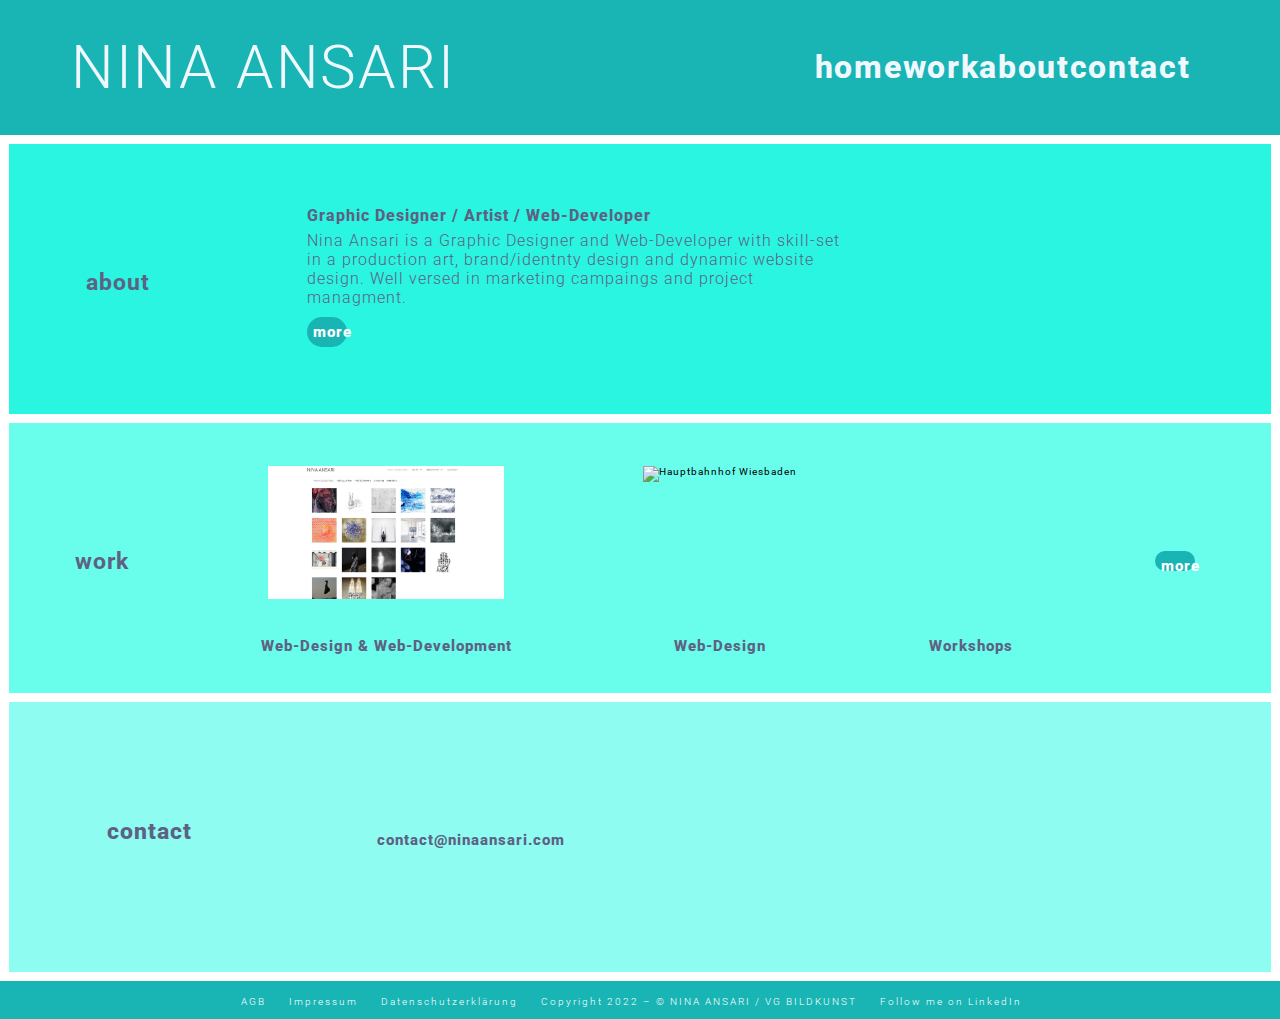
==== commit 83db6fab: "changed img, work site, new md file" ====
--- a/index.html
+++ b/index.html
@@ -47,87 +47,58 @@
     <main>
 
         <section id="about-section">
-            <a href="./pages/about.html"></a><h2>about</h2>
-            
+            <div>
+                <a href="./pages/about.html"><h2>about</h2></a> 
+            </div>
 
-            <div class="about-container">
+
+          
                 <div class="about-container">
-                  
-                    <h3>Graphic Designer / Artist / Web-Developer</h3>
 
-                    <p>
-                        Nina Ansari is a Graphic Designer and Web-Developer with skill-set in a production art,
-                        brand/identnty
-                        design and dynamic website design. Well versed in marketing campaings and project managment.
-                        Attentive to typography, color theory, layout/composition, as well as accessibility and
-                        usability
-                        issues. Familiar with frameworks, HTML, CSS, Wordpress, Photoshop, InDesign and Illustrator.
-                        She has a passion for teaching. She speaks english, german and farsi and lives in Berlin.
+                    <div>
 
-                    Trained in photography, painting and film at the HfG Academy of Art and Design in Offenbach am Main,
-                    Nina Ansari developed a varied practice including book and installation to further investigate the
-                    different kinds of artistic expression and media. Through sophisticated systems, we discover her
-                    attraction to the idea of the individual in the modern society and their unique characteristics, in
-                    particular, the concept of identity as an area of contact between the self and the Other. Born in
-                    1981
-                    Teheran/ Iran. Lives in Berlin.
-                    Nina Ansari´s Œuvre ist vielschichtig und umfasst die Medien Fotografie, Film, Installation und
-                    Malerei.
-                    Die 1981 in Teheran geborene Künstlerin thematisiert in ihren Arbeiten immer wieder
-                    autobiographische
-                    Erinnerungen. Durch ausgeklügelte Systeme, entdecken wir ihre Anziehungskraft auf die Idee des
-                    Individuums in der modernen Gesellschaft und ihren einzigartigen Eigenschaften, insbesondere der
-                    Begriff
-                    der Identität als einen Raum der Kontakt zwischen dem Selbst und dem Anderen. Sie lebt in Berlin.
-                    </p>
+                        <h3>Graphic Designer / Artist / Web-Developer</h3>
+
+                        <p>
+                            Nina Ansari is a Graphic Designer and Web-Developer with skill-set in a production art,
+                            brand/identnty
+                            design and dynamic website design. Well versed in marketing campaings and project managment.
+
+                        </p>
+                    </div>
+
                     <a href="./about.html">
                         <div class="white-button-frame">
                             <span>more</span>
                         </div>
                     </a>
 
+
                 </div>
 
-                <div class="about-img-container">
-                    <img src="../img/nina-ansari-portrait-internet.jpg" alt="Portrait von Nina Ansari">
-                </div>
-            </div>
         </section>
 
 
         <section id="work-section">
-            <a href="./pages/work.html"></a><h2>work</h2>
-
-            <div class="work-container">
-                <div><img src="./img/598_paartage_2013_01.jpg" alt=""></div>
-                <h3>Desing</h3>
+            <div>
+                <a href="./pages/work.html"><h2>work</h2></a>
+                
             </div>
 
             <div class="work-container">
-                <div><img src="./img/img_5105.jpg" alt="Hauptbahnhof Wiesbaden"></div>
-                <h3>Photography</h3>
+                <div><img src="./img/Nina-Ansari-homepage_1" alt="websitevorschau von Nina Ansari"></div>
+                <h3>Web-Design & Web-Development</h3>
+            </div>
+
+            <div class="work-container">
+                <div><img src="./img/teampage_dci.jpeg" alt="Hauptbahnhof Wiesbaden"></div>
+                <h3>Web-Design</h3>
             </div>
 
 
             <div class="work-container">
-                <div><img src="./img/dsc02405.jpg" alt=""></div>
-                <h3>Teaching / Workshops</h3>
-            </div>
-
-            <div class="work-clients">
-                <h2>Clients</h2><br>
-                <h3>Leo Burnett</h3><br>
-                <h3>Staatliche Museen zu Berlin</h3><br>
-                <h3>Zeitbild Stiftung</h3><br>
-                <h3>solidrockIt</h3><br>
-                <h3>Jugentheaterburo Berlin</h3><br>
-                <h3>Rhein-Main-Verkehrsverbund</h3><br>
-                <h3>Pukka Design</h3><br>
-                <h3>Vattenfall</h3><br>
-                <h3>Intellego</h3><br>
-                <h3>Hoffbauer Fachhochschule Postdam</h3><br>
-                <h3>Finacial Dynamics</h3><br>
-
+                <div><img src="./img/Vattenfall_workshop.JPG" alt=""></div>
+                <h3>Workshops</h3>
             </div>
 
             <a href="./pages/work.html">
@@ -141,29 +112,11 @@
 
         <section id=contact-section>
             <div>
-                <h2>contact</h2>
+                <a href="./pages/contact.html"><h2>contact</h2></a>
+             
             </div>
 
-
-            <form>
-                <fieldset>
-                    <label for="name">Name</label>
-                    <input type="text" id="name">
-                </fieldset>
-                <fieldset>
-                    <label for="email">Email</label>
-                    <input type="email" id="email">
-                </fieldset>
-                <fieldset>
-                    <label for="text">Message</label>
-                    <textarea name="Message" id="text" cols="30" rows="3"></textarea>
-                </fieldset>
-                <button class="white-button-frame" id="font-button">
-                    <h3>Enter</h3>
-                </button>
-
-            </form>
-            <div>
+            <div class="mail-container">
                 <a href="mailto:contact@ninaansari.com">contact@ninaansari.com</a>
             </div>
         </section>
--- a/css/home_page/styles.css
+++ b/css/home_page/styles.css
@@ -32,6 +32,11 @@
 
     margin-top: 15vh;
 
+}
+
+h2, h3, p {
+
+    color: rgb(93, 97, 130)
 }
 
 
--- a/css/home_page/work.css
+++ b/css/home_page/work.css
@@ -1,30 +1,24 @@
 #work-section {
 
     background-color: rgb(105, 253, 236);
-    padding-left: 2%;
+   
     height: 30vh;
     padding-top: .5em;
-
-    display: flex;
-    margin: .5em;
+    margin: .9em;
+  
     display: flex;
     justify-content: space-around;
     align-items: center;
 }
 
-.work-clients {
-    font-size: 20%;
-}
+
 
 .work-container div {
     object-fit: cover;
-    height: 40%;
+    height: 50%;
 }
 
-.work-container  {
-    object-fit: cover;
-    height: 40%;
-}
+
 
 .work-container {
 
@@ -40,6 +34,7 @@
     height: 100%;
 }
 
-.work-container h2, h3 {
-    font-weight: 100;
+.work-container h2, h3, a {
+    font-weight: 800;
+    font-size: 1.5em;
 }
--- a/css/header.css
+++ b/css/header.css
@@ -36,10 +36,11 @@
 .header-content nav {
 
     width: 30%;
-    color: #fff;
-    font-size: 1.9em;
+    color: aliceblue;
+    font-size: 2.1em;
     letter-spacing: .08em;
     font-weight: 300;
+    margin-right: 7%;
 
 
 }
@@ -56,7 +57,7 @@
 
     display: flex;
     justify-content: space-between;
-    color: #fff;
+    color: aliceblue;
 
 }
 
@@ -69,11 +70,14 @@
     text-decoration: none;
     color: aliceblue;
     padding-left: 2.7%;
-    margin-top: 2%;
+   
     letter-spacing: .03em;
-    font-size: 4.7em;
+    font-size: 4.0em;
     text-transform: uppercase;
+    margin-left: 6%;
     font-weight: 300;
+    
+    
 
 }
 
--- a/css/home_page/about.css
+++ b/css/home_page/about.css
@@ -1,12 +1,11 @@
 #about-section {
 
     background-color: rgb(42, 245, 225);
-    padding-left: 2%;
+    padding-left: 6%;
     height: 30vh;
-    padding-top: 16.5em;
+    padding-top: .5em;
 
-    display: flex;
-    margin: .5em;
+    margin: .9em;
     display: flex;
     justify-content: space-around;
     align-items: center;
@@ -25,13 +24,35 @@
 
 
 
-
-.about-img-container {
-
-    display: flex;
-    align-items: center;
-    flex-direction: column;
-    justify-content: space-evenly;
-
+.about-container div {
+    object-fit: cover;
+    height: 20%;
+    margin-left: 14%;
+    margin-right: 38%;
 }
 
+
+img {
+    height: 100%;
+}
+
+
+.about-container h3 {
+
+    font-size: 12pt;
+    font-weight: 800;
+    color: rgb(93, 97, 130)
+}
+
+.about-section div h2 {
+    font-weight: 100;
+
+    color: rgb(93, 97, 130)
+}
+
+.about-container p {
+    margin-top: 1%;
+    font-size: 12pt;
+    font-weight: 300;
+    color: rgb(93, 97, 130)
+}--- a/css/home_page/contact.css
+++ b/css/home_page/contact.css
@@ -2,9 +2,9 @@
 
     background-color: rgb(142, 252, 241);
     padding-left: 2%;
-    height: 20vh;
+    height: 30vh;
     padding-top: .5em;
-    margin: .5em;
+    margin: .9em;
     display: flex;
 
     align-items: center;
@@ -12,7 +12,7 @@
 }
 
 #contact-section h2 {
-    font-weight: 300;
+    font-weight: 800;
 }
 
 #contact-section h3 {
@@ -58,4 +58,10 @@
 
     margin-right: 30vh;
 
+}
+
+
+a {
+    color: rgb(93, 97, 130);
+
 }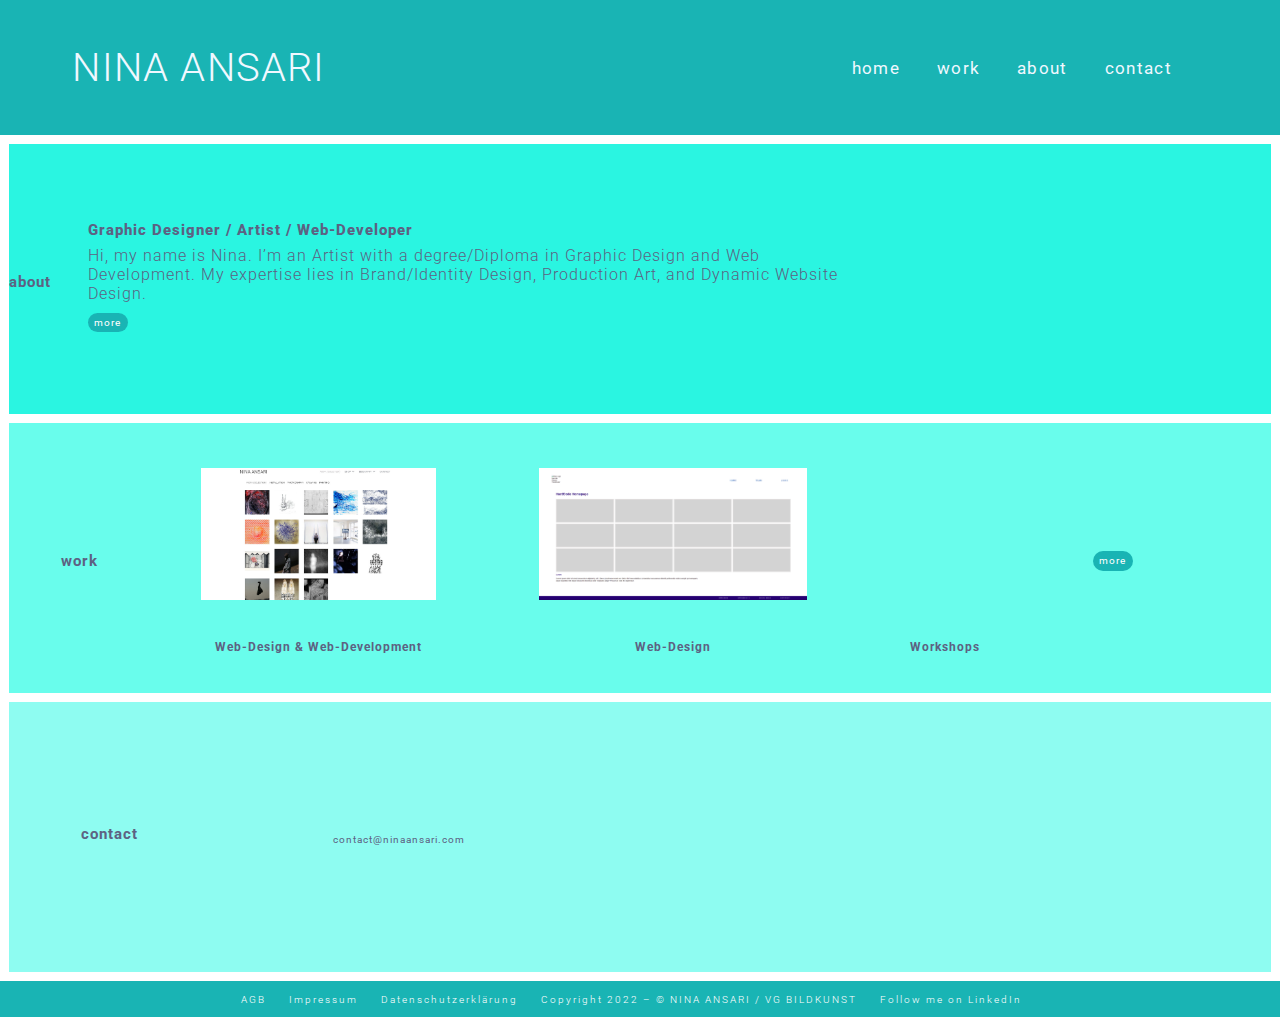
==== commit fb25d793: "added md file" ====
--- a/index.html
+++ b/index.html
@@ -24,6 +24,7 @@
 </head>
 
 <body>
+    <!-- Header -->
 
     <header>
         <div class="header-content">
@@ -46,43 +47,45 @@
     </header>
     <main>
 
+        <!-- about section -->
         <section id="about-section">
+
             <div>
-                <a href="./pages/about.html"><h2>about</h2></a> 
+                <a href="./pages/about.html">
+                    <h2>about</h2>
+                </a>
             </div>
 
+            <div class="about-container">
 
-          
-                <div class="about-container">
+                <div>
+                    <h3>Graphic Designer / Artist / Web-Developer</h3>
 
-                    <div>
+                    <p id="home-description">
+                        Hi, my name is Nina.
+                        I’m an Artist with a degree/Diploma in Graphic Design and Web Development.
+                        My expertise lies in Brand/Identity Design, Production Art, and Dynamic Website Design.
 
-                        <h3>Graphic Designer / Artist / Web-Developer</h3>
+                    </p>
+                </div>
 
-                        <p>
-                            Nina Ansari is a Graphic Designer and Web-Developer with skill-set in a production art,
-                            brand/identnty
-                            design and dynamic website design. Well versed in marketing campaings and project managment.
+                <a href="./pages/about.html">
+                    <div class="white-button-frame">
+                        <span>more</span>
+                    </div>
+                </a>
 
-                        </p>
-                    </div>
-
-                    <a href="./about.html">
-                        <div class="white-button-frame">
-                            <span>more</span>
-                        </div>
-                    </a>
-
-
-                </div>
+            </div>
 
         </section>
 
-
+        <!-- work section -->
         <section id="work-section">
             <div>
-                <a href="./pages/work.html"><h2>work</h2></a>
-                
+                <a href="./pages/work.html">
+                    <h2>work</h2>
+                </a>
+
             </div>
 
             <div class="work-container">
@@ -91,7 +94,7 @@
             </div>
 
             <div class="work-container">
-                <div><img src="./img/teampage_dci.jpeg" alt="Hauptbahnhof Wiesbaden"></div>
+                <div><img src="./img/teampage_dci.png" alt="Hauptbahnhof Wiesbaden"></div>
                 <h3>Web-Design</h3>
             </div>
 
@@ -109,11 +112,14 @@
         </section>
 
 
+        <!-- contact section -->
 
         <section id=contact-section>
             <div>
-                <a href="./pages/contact.html"><h2>contact</h2></a>
-             
+                <a href="./pages/contact.html">
+                    <h2>contact</h2>
+                </a>
+
             </div>
 
             <div class="mail-container">
@@ -124,6 +130,8 @@
 
 
     </main>
+
+    <!-- footer -->
 
     <footer id="sticky-footer">
         <ul>
--- a/css/home_page/styles.css
+++ b/css/home_page/styles.css
@@ -11,6 +11,7 @@
 
 }
 
+/* html */
 
 html {
 
@@ -20,6 +21,8 @@
 
 }
 
+/* body */
+
 body {
 
     display: flex;
@@ -28,101 +31,38 @@
 
 }
 
+/* main */
+
 main {
 
     margin-top: 15vh;
 
 }
 
-h2, h3, p {
-
+/* fonts color */
+
+h2,
+h3,
+p {
     color: rgb(93, 97, 130)
 }
 
 
-
-/* h2 {
-
-    list-style: none;
-    text-decoration: none;
-    color: rgba(56, 70, 83, 0.5);
-    font-size: 2em;
-
-
-}
-
-h3 {
-
-    list-style: none;
-    text-decoration: none;
-    color:rgba(56, 70, 83, 0.5);
-    font-size: 2.3em;
-    margin-top:  1em;
-
-} */
-
-/* p {
-
-    color: rgba(56, 70, 83, 0.5);
-    font-size: 1.7em;
-    font-weight: 300;
-    width: 90%;
-
-} */
-
 /* ---Helper--- */
 
 .white-button-frame {
-
 
     background-color: rgb(25, 180, 180);
     margin: 10px;
     padding: 15px 45px;
     text-align: center;
     color: white;
-
     width: 40px;
     height: 20px;
     border-radius: 25px;
     padding: .4em;
 
-
-}
-
-/* .white-button-frame {}
-
-.btn-grad:hover {
-    background-position: right center;
- 
-    color: #fff;
-    text-decoration: none;
-}
-
-
-
-.btn-grad {
-    background-image: linear-gradient(to right, #ff6e7f 0%, #bfe9ff 51%, #ff6e7f 100%);
-    margin: 10px;
-    padding: 15px 45px;
-    text-align: center;
-    text-transform: uppercase;
-    transition: 0.5s;
-    background-size: 200% auto;
-    color: white;
-    box-shadow: 0 0 20px #eee;
-    border-radius: 10px;
-    display: block;
-}
-
-.btn-grad:hover {
-    background-position: right center;
-  
-    color: #fff;
-    text-decoration: none;
-}
- */
-
-
+}
 
 /* Mediaqueries */
 
@@ -142,12 +82,15 @@
 /* small desktop (769px - 1279px) */
 @media screen and (min-width: 769px) and (max-width: 1279px) {
     #small-desktop {
-        display: block;
+
+        display: block;
+
     }
 
     #desktop,
     #tablet,
     #smartphone {
+
         display: none;
     }
 }
@@ -155,39 +98,43 @@
 /* tablet (481px - 768px) */
 @media screen and (min-width: 481px) and (max-width: 768px) {
     #tablet {
+
         display: block;
     }
 
     #desktop,
     #small-desktop,
     #smartphone {
-        display: none;
-    }
-
-}
-
-
+
+        display: none;
+
+    }
+
+}
 
 /* smartphone (0px - 480px) */
 @media screen and (max-width: 480px) {
     #smartphone {
+
         display: block;
     }
 
     #desktop,
     #small-desktop,
     #tablet {
-        display: none;
-    }
-
-
+
+        display: none;
+
+    }
 
     .header-content a {
+
         font-size: .7em;
-        margin-left: 10%;
-
-    }
-
+        text-align: center;
+        display: flex;
+        justify-content: space-between;
+
+    }
 
     .header-content {
 
@@ -202,11 +149,79 @@
     }
 
 
-    h1 {
-        font-size: 3em;
-        margin-left: 15%;
-        letter-spacing: 1em;
-
+    header h1 {
+        font-size: 5em;
+        margin-top: 10%;
+        letter-spacing: .07em;
+        text-align: center;
+
+
+    }
+
+    h2 {
+        font-size: 7.9em;
+        text-align: center;
+        letter-spacing: .07em;
+
+    }
+
+    p {
+        display: flex;
+        display: none;
+
+    }
+
+    h3 {
+        font-size: 0em;
+
+
+    }
+
+    #home-description {
+        font-size: 12px;
+        margin-left: 8%;
+        margin-top: 3%;
+        margin-right: 5%;
+
+    }
+
+    .work-container img {
+
+        display: flex;
+        display: none;
+
+    }
+
+
+    footer {
+        width: 100%;
+        height: 6vh;
+    }
+
+    .white-button-frame {
+
+        display: flex;
+        display: none;
+    }
+
+    .mail-container {
+
+        display: flex;
+        display: none;
+
+    }
+
+    .about-container {
+
+        display: flex;
+        display: none;
+
+    }
+
+    nav {
+
+        display: flex;
+        display: none;
     }
 
 }--- a/css/home_page/work.css
+++ b/css/home_page/work.css
@@ -5,10 +5,19 @@
     height: 30vh;
     padding-top: .5em;
     margin: .9em;
-  
+   padding-right: 6%;
     display: flex;
     justify-content: space-around;
     align-items: center;
+   
+}
+
+#work-section:hover {
+    
+    box-shadow: 3px 3px 3px 3px rgb(215, 219, 218); 
+    outline: none;
+    border-color: #9ecaed;
+    box-shadow: 0 0 10px #2998f4;
 }
 
 
@@ -34,7 +43,4 @@
     height: 100%;
 }
 
-.work-container h2, h3, a {
-    font-weight: 800;
-    font-size: 1.5em;
-}
+
--- a/css/footer.css
+++ b/css/footer.css
@@ -1,5 +1,5 @@
 
-/* Footer */
+/* footer */
 
 footer {
 
@@ -9,6 +9,7 @@
     align-items: center;
 
 }
+
 
 #stickyfooter {
 
@@ -28,16 +29,17 @@
     font-weight: 300;
 
 }
+/* hover footer */
 
 #sticky-footer ul li:hover {
 
     background-position: right center;
-    /* change the direction of the change here */
     color: #fff;
     text-decoration: none;
 }
 
- 
+/* Instagram Logo */
+
 #hover-effect::before {
 	content:"\f08c";
     font-family: "FontAwesome";
--- a/css/header.css
+++ b/css/header.css
@@ -14,6 +14,8 @@
     width: 70%;
 
 }
+
+/* header nav bar */
 
 
 .header-content nav ul {
@@ -37,13 +39,14 @@
 
     width: 30%;
     color: aliceblue;
-    font-size: 2.1em;
+    font-size: 1.7em;
     letter-spacing: .08em;
-    font-weight: 300;
     margin-right: 7%;
 
 
 }
+
+/* links header nav */
 
 a:link,
 a:visited {
@@ -62,24 +65,23 @@
 }
 
 
-/* Fonts */
+/* fonts */
 
 h1 {
 
     list-style: none;
     text-decoration: none;
     color: aliceblue;
-    padding-left: 2.7%;
-   
+    padding-left: 2.7%;   
     letter-spacing: .03em;
     font-size: 4.0em;
     text-transform: uppercase;
     margin-left: 6%;
     font-weight: 300;
-    
-    
 
 }
+
+/* Logo header */
 
 /* h1::before {
     font-family: "FontAwesome";
--- a/css/home_page/about.css
+++ b/css/home_page/about.css
@@ -1,17 +1,18 @@
+/* about section */
+
 #about-section {
 
     background-color: rgb(42, 245, 225);
-    padding-left: 6%;
+  
     height: 30vh;
     padding-top: .5em;
+    margin: .9em;
 
-    margin: .9em;
     display: flex;
     justify-content: space-around;
     align-items: center;
+    
 }
-
-
 
 .about-section {
 
@@ -22,24 +23,32 @@
 
 }
 
+/* hover about section */
 
+#about-section:hover {
 
-.about-container div {
-    object-fit: cover;
-    height: 20%;
-    margin-left: 14%;
-    margin-right: 38%;
+    box-shadow: 3px 3px 3px 3px rgb(215, 219, 218); 
+    outline: none;
+    border-color: #9ecaed;
+    box-shadow: 0 0 10px #2998f4;
 }
 
 
-img {
-    height: 100%;
+/* about container */
+
+.about-container div {
+
+    object-fit: cover;
+    height: 10%;
+    margin-left: 3%;
+    margin-right: 35%;
 }
 
+/* fonts */
 
 .about-container h3 {
 
-    font-size: 12pt;
+    font-size: 1.5em;
     font-weight: 800;
     color: rgb(93, 97, 130)
 }
@@ -54,5 +63,11 @@
     margin-top: 1%;
     font-size: 12pt;
     font-weight: 300;
-    color: rgb(93, 97, 130)
-}+    color: rgb(93, 97, 130);
+    margin-bottom: 1%;
+}
+
+/* image  */
+img {
+    height: 100%;
+}
--- a/css/home_page/contact.css
+++ b/css/home_page/contact.css
@@ -1,62 +1,28 @@
+/* contatct section */
 #contact-section {
 
     background-color: rgb(142, 252, 241);
-    padding-left: 2%;
     height: 30vh;
     padding-top: .5em;
     margin: .9em;
+
     display: flex;
-
     align-items: center;
 
 }
 
-#contact-section h2 {
-    font-weight: 800;
-}
 
-#contact-section h3 {
-    font-weight: 300;
-}
-
-form fieldset {
-    display: flex;
-    flex-direction: column;
-    border: none;
-
-}
-
-form {
-    display: flex;
-    flex-direction: column;
-    border: none;
-    gap: 1em;
-    margin: 0 auto;
-    color: rgba(56, 70, 83, 0.5);
-}
-
-button {
-    border: none;
-}
-
-input,
-textarea {
-    border: none;
-}
-
-#font-button {
-    font-size: 1em;
-}
-
-#contact-section > div:first-child {
+#contact-section>div:first-child {
 
     margin-left: 8vh;
 
 }
 
+/* links */
+
 #contact-section a {
 
-    margin-right: 30vh;
+    margin-right: 28vh;
 
 }
 
@@ -64,4 +30,13 @@
 a {
     color: rgb(93, 97, 130);
 
+}
+
+/* hover contact section */
+#contact-section:hover {
+
+    box-shadow: 3px 3px 3px 3px rgb(215, 219, 218);
+    outline: none;
+    border-color: #9ecaed;
+    box-shadow: 0 0 10px #2998f4;
 }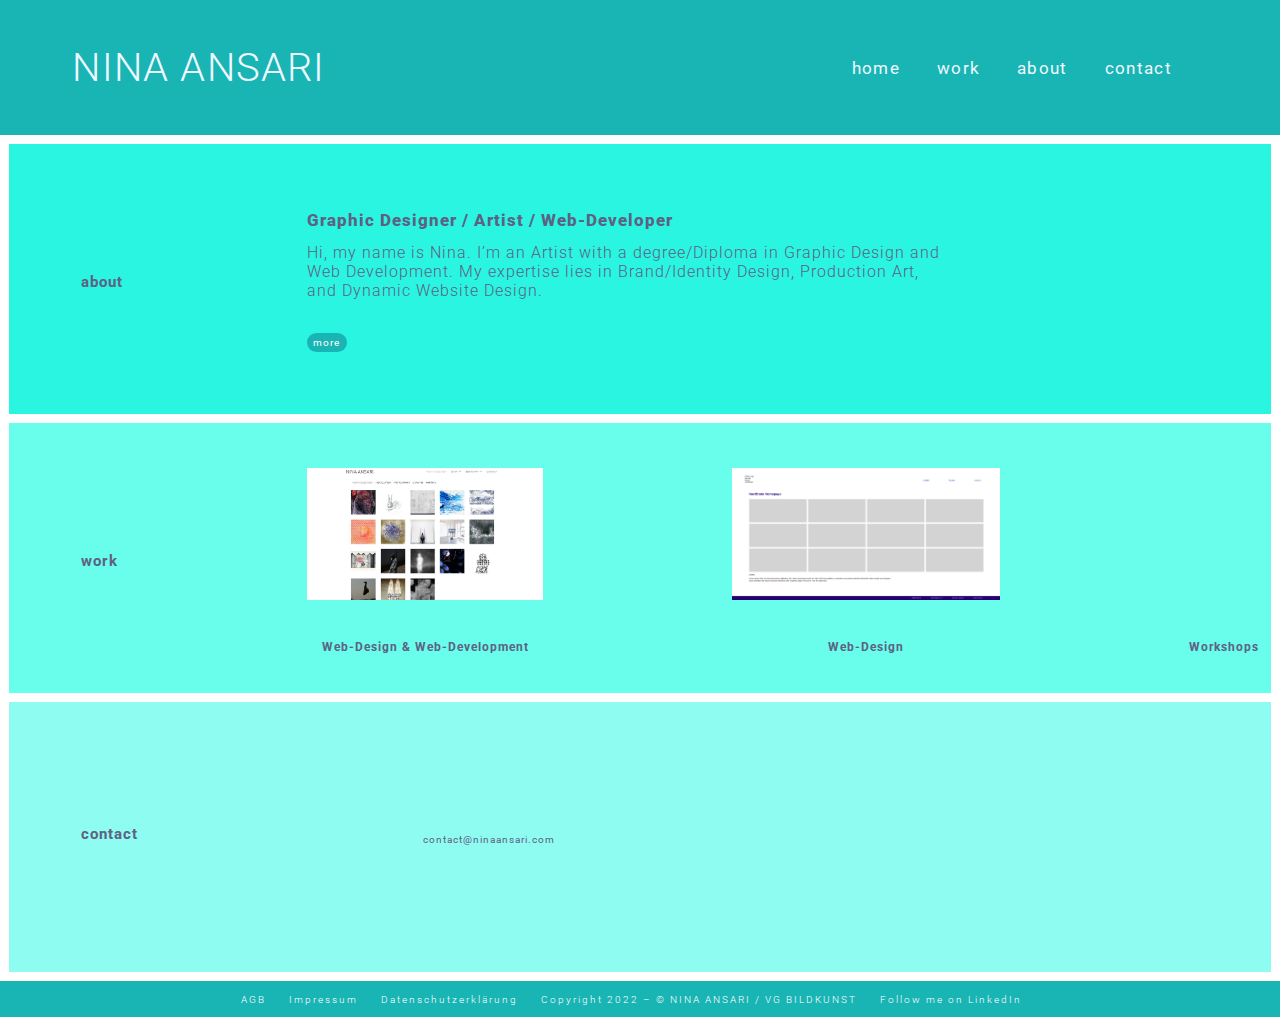
==== commit 656db5c1: "added mediaquerie file" ====
--- a/index.html
+++ b/index.html
@@ -10,6 +10,7 @@
     <title>Nina Ansari Portfolio Page</title>
 
     <link rel="stylesheet" href="css/home_page/styles.css">
+    <link rel="stylesheet" href="css/home_page/mediaqueries.css">
     <link rel="stylesheet" href="css/home_page/work.css">
     <link rel="stylesheet" href="css/footer.css">
     <link rel="stylesheet" href="css/header.css">
--- a/css/home_page/styles.css
+++ b/css/home_page/styles.css
@@ -41,9 +41,8 @@
 
 /* fonts color */
 
-h2,
-h3,
-p {
+h2, h3, p {
+
     color: rgb(93, 97, 130)
 }
 
@@ -53,7 +52,7 @@
 .white-button-frame {
 
     background-color: rgb(25, 180, 180);
-    margin: 10px;
+    margin: 33px;
     padding: 15px 45px;
     text-align: center;
     color: white;
@@ -61,167 +60,7 @@
     height: 20px;
     border-radius: 25px;
     padding: .4em;
+    
 
 }
 
-/* Mediaqueries */
-
-/* * desktop */
-@media screen and (min-width: 1280px) {
-    #desktop {
-        display: block;
-    }
-
-    #small-desktop,
-    #tablet,
-    #smartphone {
-        display: none;
-    }
-}
-
-/* small desktop (769px - 1279px) */
-@media screen and (min-width: 769px) and (max-width: 1279px) {
-    #small-desktop {
-
-        display: block;
-
-    }
-
-    #desktop,
-    #tablet,
-    #smartphone {
-
-        display: none;
-    }
-}
-
-/* tablet (481px - 768px) */
-@media screen and (min-width: 481px) and (max-width: 768px) {
-    #tablet {
-
-        display: block;
-    }
-
-    #desktop,
-    #small-desktop,
-    #smartphone {
-
-        display: none;
-
-    }
-
-}
-
-/* smartphone (0px - 480px) */
-@media screen and (max-width: 480px) {
-    #smartphone {
-
-        display: block;
-    }
-
-    #desktop,
-    #small-desktop,
-    #tablet {
-
-        display: none;
-
-    }
-
-    .header-content a {
-
-        font-size: .7em;
-        text-align: center;
-        display: flex;
-        justify-content: space-between;
-
-    }
-
-    .header-content {
-
-        flex-direction: column;
-
-    }
-
-    .header-content nav {
-
-        width: 100%;
-
-    }
-
-
-    header h1 {
-        font-size: 5em;
-        margin-top: 10%;
-        letter-spacing: .07em;
-        text-align: center;
-
-
-    }
-
-    h2 {
-        font-size: 7.9em;
-        text-align: center;
-        letter-spacing: .07em;
-
-    }
-
-    p {
-        display: flex;
-        display: none;
-
-    }
-
-    h3 {
-        font-size: 0em;
-
-
-    }
-
-    #home-description {
-        font-size: 12px;
-        margin-left: 8%;
-        margin-top: 3%;
-        margin-right: 5%;
-
-    }
-
-    .work-container img {
-
-        display: flex;
-        display: none;
-
-    }
-
-
-    footer {
-        width: 100%;
-        height: 6vh;
-    }
-
-    .white-button-frame {
-
-        display: flex;
-        display: none;
-    }
-
-    .mail-container {
-
-        display: flex;
-        display: none;
-
-    }
-
-    .about-container {
-
-        display: flex;
-        display: none;
-
-    }
-
-    nav {
-
-        display: flex;
-        display: none;
-    }
-
-}--- a/css/home_page/mediaqueries.css
+++ b/css/home_page/mediaqueries.css
@@ -0,0 +1,163 @@
+/* Mediaqueries */
+
+/* * desktop */
+@media screen and (min-width: 1280px) {}
+
+
+
+
+/* small desktop (769px - 1279px) */
+@media screen and (min-width: 769px) and (max-width: 1279px) {}
+
+/* tablet (481px - 768px) */
+@media screen and (min-width: 481px) and (max-width: 768px) {
+
+.work-container {
+
+    width: 30%;
+
+}
+.work-container img{
+    width: 100%;
+    height: auto;
+
+}
+header .header-content nav{
+width: 80%;
+}
+
+
+header h1 {
+
+    font-size: 3em;
+    letter-spacing: .07em;
+    text-align: center;
+    
+}
+
+h2 {
+
+    font-size: 1.5em;
+    text-align: center;
+    letter-spacing: .07em;
+
+}
+
+p {
+  
+    font-size: .9em;
+
+}
+
+h3 {
+
+    font-size: 1.2em;
+
+}
+
+
+.white-button-frame {
+    display: flex;
+    display: none;
+
+
+}
+}
+
+/* smartphone (0px - 480px) */
+@media screen and (max-width: 480px) {
+
+
+    .header-content a {
+
+        font-size: .7em;
+        text-align: center;
+        display: flex;
+        justify-content: space-between;
+
+    }
+
+    .header-content {
+
+        flex-direction: column;
+
+    }
+
+    .header-content nav {
+
+        width: 100%;
+
+    }
+
+    header h1 {
+
+        font-size: 5em;
+        margin-top: 10%;
+        letter-spacing: .07em;
+        text-align: center;
+
+    }
+
+    h2 {
+
+        font-size: 7.9em;
+        text-align: center;
+        letter-spacing: .07em;
+
+    }
+
+    p {
+        display: flex;
+        display: none;
+
+    }
+
+    h3 {
+
+        font-size: 0em;
+
+    }
+
+    #home-description {
+
+        font-size: 12px;
+        margin-left: 8%;
+        margin-top: 3%;
+        margin-right: 5%;
+
+    }
+
+    .work-container img {
+
+        display: flex;
+        display: none;
+
+    }
+
+    .white-button-frame {
+
+        display: flex;
+        display: none;
+    }
+
+    .mail-container {
+
+        display: flex;
+        display: none;
+
+    }
+
+    .about-container {
+
+        display: flex;
+        display: none;
+
+    }
+
+    nav {
+
+        display: flex;
+        display: none;
+    }
+
+}--- a/css/home_page/work.css
+++ b/css/home_page/work.css
@@ -1,15 +1,18 @@
 #work-section {
 
     background-color: rgb(105, 253, 236);
-   
     height: 30vh;
     padding-top: .5em;
     margin: .9em;
-   padding-right: 6%;
     display: flex;
-    justify-content: space-around;
     align-items: center;
-   
+
+}
+
+#work-section>div:first-child {
+
+    margin-left: 8vh;
+
 }
 
 #work-section:hover {
@@ -23,10 +26,11 @@
 
 
 .work-container div {
+    
     object-fit: cover;
     height: 50%;
+   
 }
-
 
 
 .work-container {
@@ -36,6 +40,7 @@
     align-items: center;
     flex-direction: column;
     justify-content: space-evenly;
+    margin-left: 15%;
 
 }
 
--- a/css/home_page/about.css
+++ b/css/home_page/about.css
@@ -2,16 +2,19 @@
 
 #about-section {
 
-    background-color: rgb(42, 245, 225);
-  
+    background-color: rgb(42, 245, 225); 
     height: 30vh;
     padding-top: .5em;
     margin: .9em;
-
     display: flex;
-    justify-content: space-around;
     align-items: center;
     
+}
+
+#about-section>div:first-child {
+
+    margin-left: 8vh;
+
 }
 
 .about-section {
@@ -40,32 +43,35 @@
 
     object-fit: cover;
     height: 10%;
-    margin-left: 3%;
-    margin-right: 35%;
+    margin-left: 16%;
+    margin-right: 28%;
+
 }
 
 /* fonts */
 
 .about-container h3 {
-
-    font-size: 1.5em;
+    font-size: 1.7em;
     font-weight: 800;
-    color: rgb(93, 97, 130)
+    color: rgb(93, 97, 130);
+    margin-top: 5%;
+  
 }
 
 .about-section div h2 {
-    font-weight: 100;
-
+   
     color: rgb(93, 97, 130)
 }
 
 .about-container p {
-    margin-top: 1%;
+
+    margin-top: 2%;
     font-size: 12pt;
     font-weight: 300;
     color: rgb(93, 97, 130);
     margin-bottom: 1%;
-}
+} 
+
 
 /* image  */
 img {
--- a/css/home_page/contact.css
+++ b/css/home_page/contact.css
@@ -1,4 +1,4 @@
-/* contatct section */
+/* contact section */
 #contact-section {
 
     background-color: rgb(142, 252, 241);
@@ -22,7 +22,7 @@
 
 #contact-section a {
 
-    margin-right: 28vh;
+    margin-right: 38vh;
 
 }
 
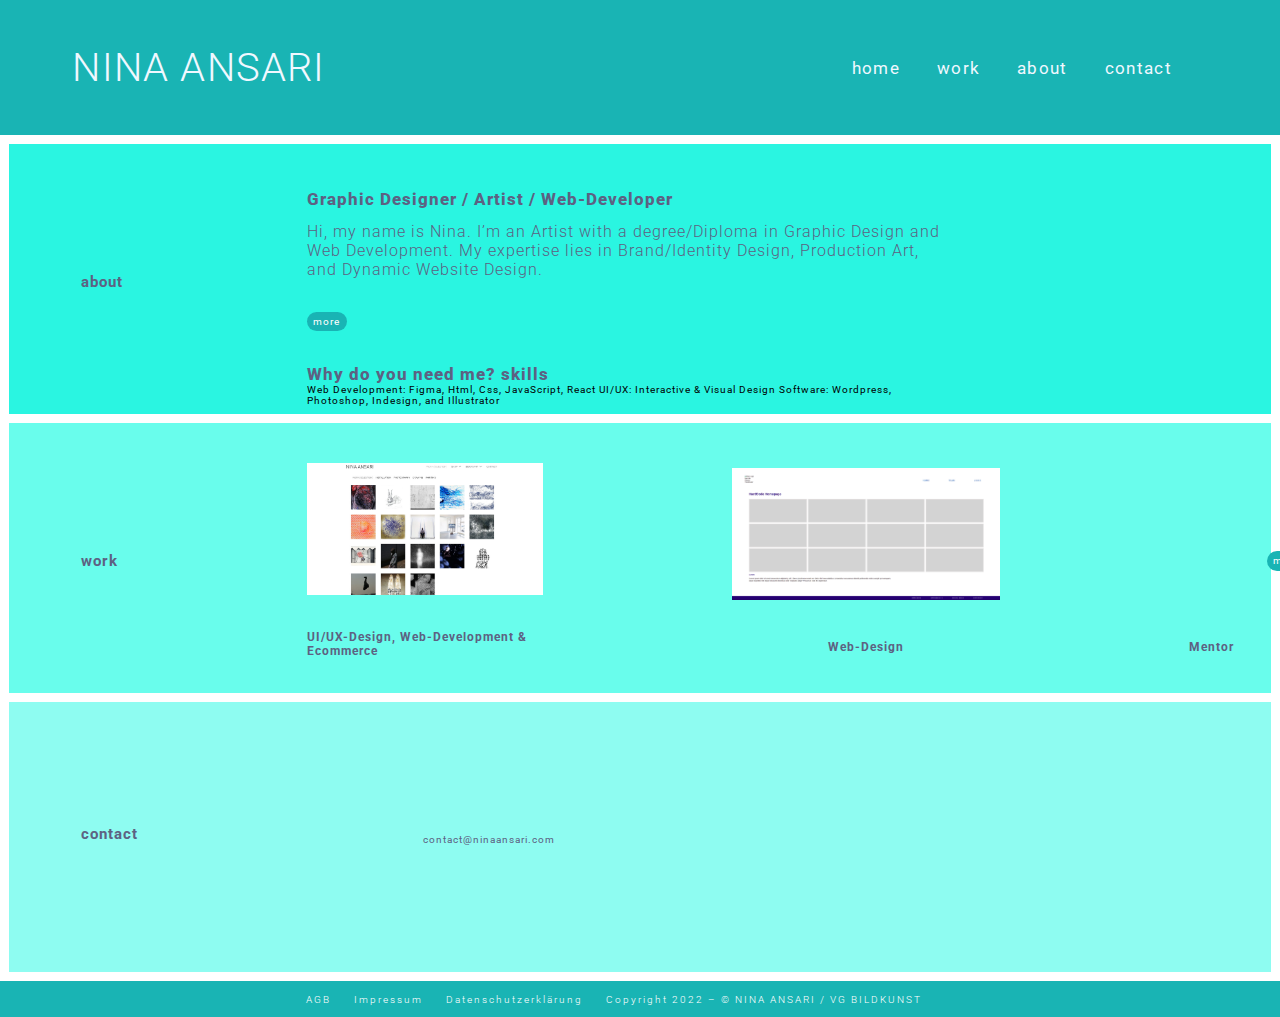
==== commit 69267e01: "added animation js file" ====
--- a/index.html
+++ b/index.html
@@ -68,6 +68,7 @@
                         My expertise lies in Brand/Identity Design, Production Art, and Dynamic Website Design.
 
                     </p>
+
                 </div>
 
                 <a href="./pages/about.html">
@@ -75,6 +76,8 @@
                         <span>more</span>
                     </div>
                 </a>
+
+                <div><h3>Why do you need me? skills</h3>Web Development: Figma, Html, Css, JavaScript, React  UI/UX: Interactive & Visual Design Software: Wordpress, Photoshop, Indesign, and Illustrator</div>
 
             </div>
 
@@ -91,7 +94,7 @@
 
             <div class="work-container">
                 <div><img src="./img/Nina-Ansari-homepage_1" alt="websitevorschau von Nina Ansari"></div>
-                <h3>Web-Design & Web-Development</h3>
+                <h3>UI/UX-Design, Web-Development & Ecommerce</h3>
             </div>
 
             <div class="work-container">
@@ -102,7 +105,7 @@
 
             <div class="work-container">
                 <div><img src="./img/Vattenfall_workshop.JPG" alt=""></div>
-                <h3>Workshops</h3>
+                <h3>Mentor</h3>
             </div>
 
             <a href="./pages/work.html">
@@ -140,8 +143,12 @@
             <li><a href="https://www.ninaansari.com/imprint-impressum/"></a>Impressum</li>
             <li><a href="https://www.ninaansari.com/allgemeine-datenschutzerklarung/"></a>Datenschutzerklärung</li>
             <li><a href="https://www.bildkunst.de/homepage"></a>Copyright 2022 – © NINA ANSARI / VG BILDKUNST</li>
+          
+          <!-- Social Media Button -->
             <li>
-                Follow me on LinkedIn
+            
+                <a href="https://de.linkedin.com/in/nina-ansari-a8469a53" id="hover-effect"></a>
+          
                 <a href="https://de.linkedin.com/in/nina-ansari-a8469a53" id="hover-effect"></a>
             </li>
 
@@ -149,5 +156,5 @@
     </footer>
 
 </body>
-
+<script src="js/script.js"></script>
 </html>